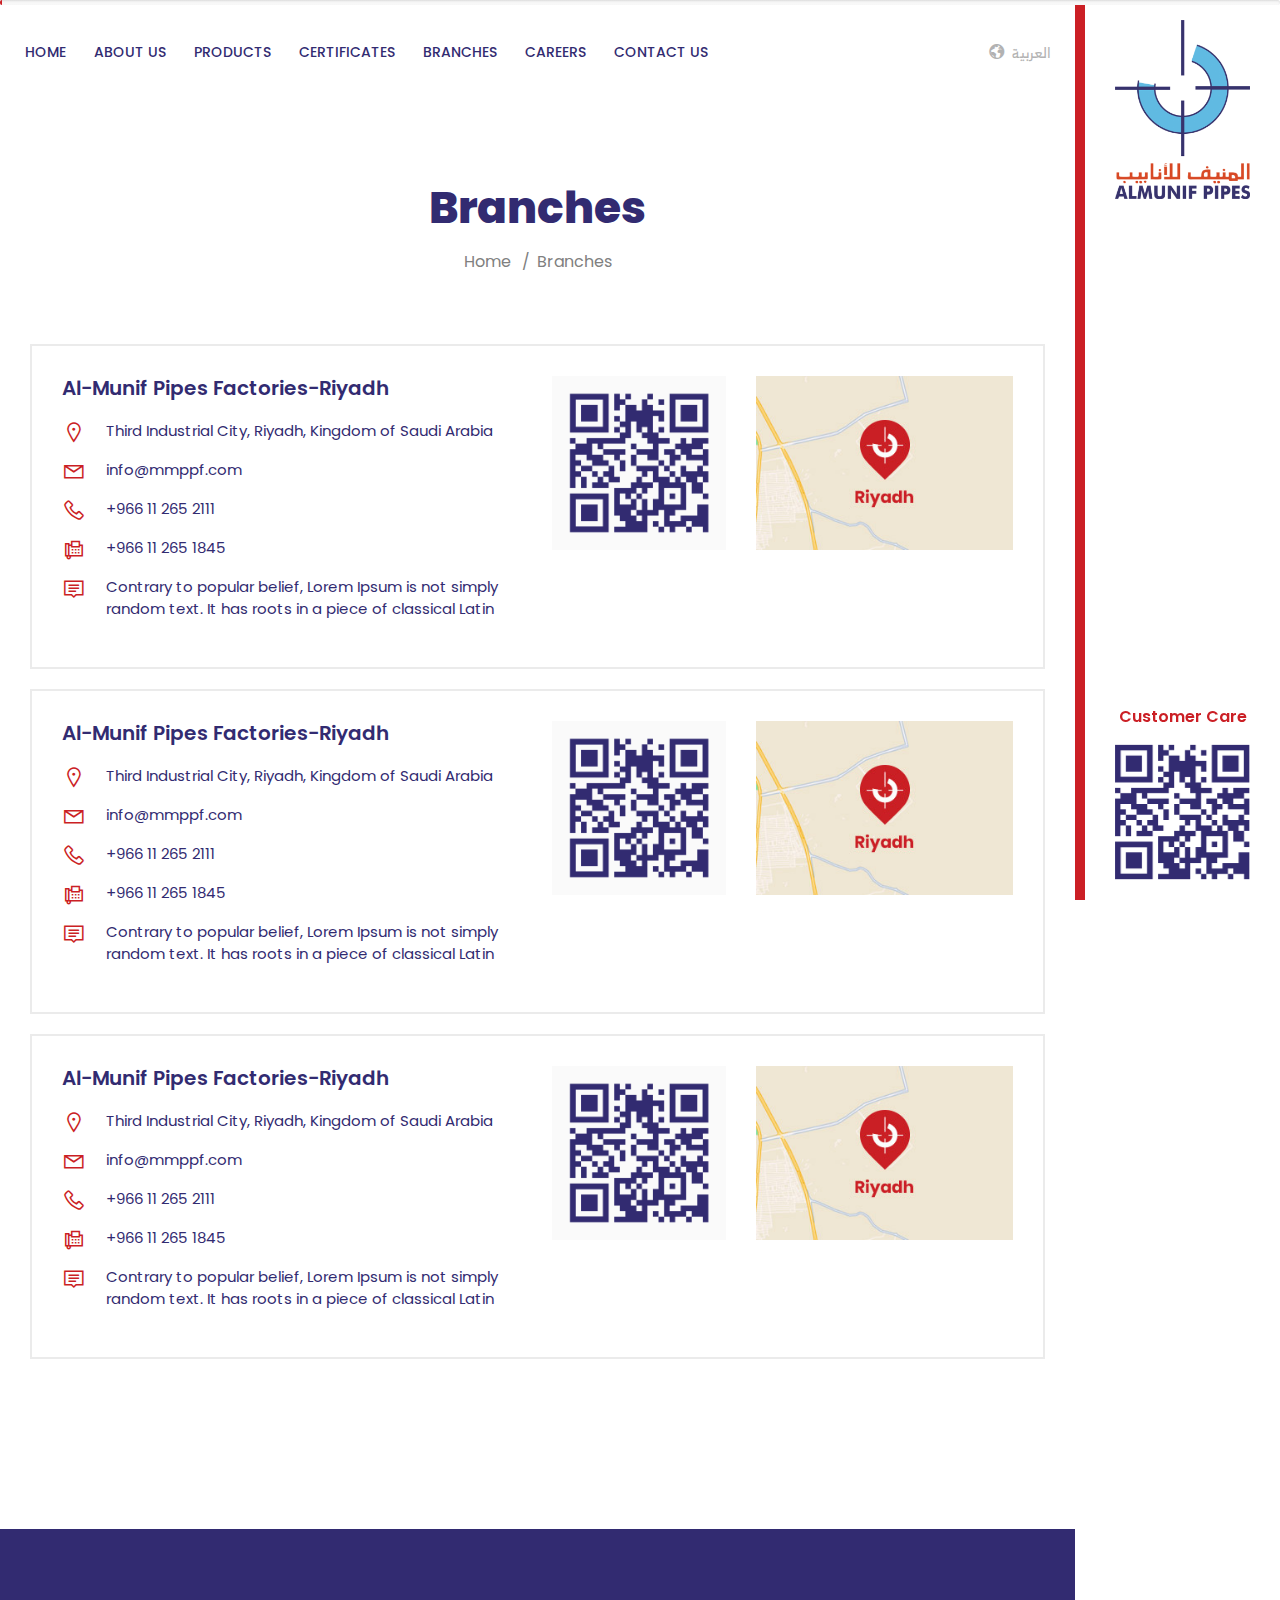
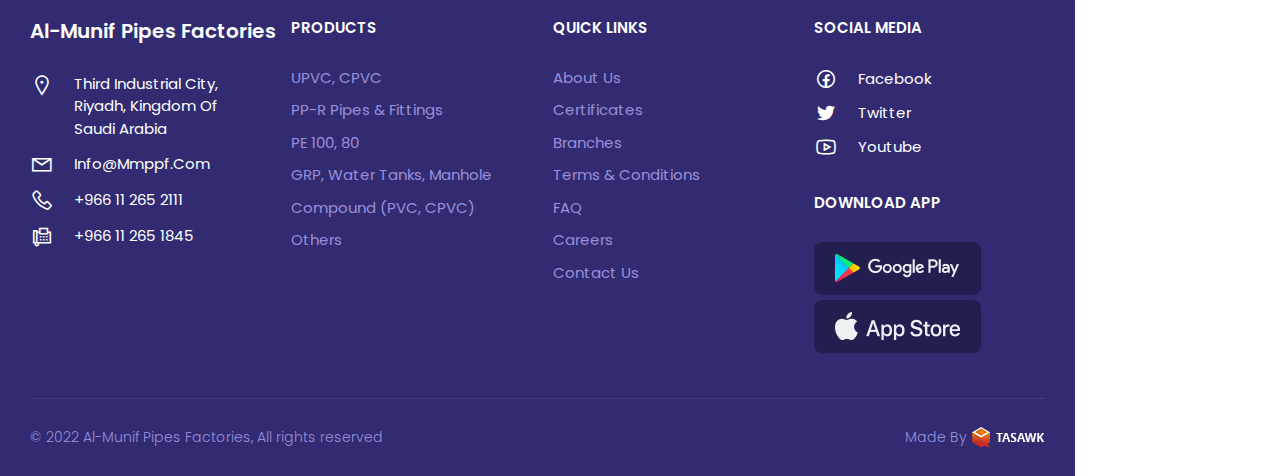
==== branches-en.html @ a7b26bc0 "first commit" ====
<!DOCTYPE html>
<html lang="en" dir="ltr">
  <head>
    <meta charset="utf-8" />
    <meta http-equiv="X-UA-Compatible" content="IE=edge" />
    <meta name="viewport" content="width=device-width, initial-scale=1" />
    <title>AlMunif</title>
    <link rel="icon" href="images/fav.png" type="image/png" />
    <link rel="stylesheet" href="css/all.min.css" />
    <link rel="stylesheet" href="css/line-awesome.min.css" />
    <link rel="stylesheet" href="css/bootstrap.min.css" />
    <link rel="stylesheet" href="css/fonts.css" />
    <link
      rel="stylesheet"
      href="https://cdn.jsdelivr.net/npm/@fancyapps/ui/dist/fancybox.css"
    />
    <link rel="stylesheet" href="css/swiper.min.css" />
    <link rel="stylesheet" href="css/animate.css" />
    <link rel="stylesheet" href="css/style.css" />
  </head>

  <body>
    <!-- preloader -->
    <div class="preloader">
      <div class="progress">
        <div class="progress-bar"></div>
      </div>
    </div>
    <!-- preloader -->
    <div class="body-wrapper">
      <aside>
        <div class="fixed-side">
          <figure class="img-logo">
            <a href="index-en.html"
              ><img src="images/logo.png" class="img-fluid"
            /></a>
          </figure>
          <div class="qr-cont">
            <figure class="qr-img">
              <a href="#">
                <span>Customer Care</span>
                <img src="images/qr.png" class="img-fluid" />
              </a>
            </figure>
            <div class="show-icons">
              <a class="menu-bars fixall" id="menu-id" href="#!">
                <span class="bars open-bars"></span>
              </a>
            </div>
          </div>
        </div>
      </aside>
      <div class="body-cont internal-page">
        <!-- header section -->
        <header>
          <div class="top-header">
            <div class="container-fluid">
              <div class="nav-header">
                <div class="navgition">
                  <div class="nav-head">
                    <a class="fixall close-btn">
                      <i class="las la-times"></i>
                    </a>
                    <a class="lang-ancor" href="branches.html">
                      <i class="las la-globe"></i>
                      <span>العربية</span>
                    </a>
                  </div>
                  <ul class="big-menu list-unstyled">
                    <li>
                      <a href="index-en.html"> Home </a>
                    </li>
                    <li class="mega-menu">
                      <a href="#" class="btn-div add-chevron"> About us </a>
                      <ul class="cats-dispaly cats-div list-unstyled">
                        <li>
                          <a href="#"> UPVC, CPVC </a>
                        </li>
                        <li>
                          <a href="#"> PP-R Pipes & Fittings </a>
                        </li>
                        <li>
                          <a href="#"> PE 100, 80 </a>
                        </li>
                        <li>
                          <a href="#"> GRP, Water Tanks, Manhole </a>
                        </li>
                        <li>
                          <a href="#"> Compound (PVC, CPVC) </a>
                        </li>
                        <li>
                          <a href="#"> Others </a>
                        </li>
                      </ul>
                    </li>
                    <li>
                      <a href="product-en.html"> Products </a>
                    </li>
                    <li>
                      <a href="#"> Certificates </a>
                    </li>
                    <li>
                      <a href="branches-en.html"> Branches </a>
                    </li>
                    <li>
                      <a href="careers-en.html"> Careers </a>
                    </li>
                    <li>
                      <a href="#"> Contact us </a>
                    </li>
                  </ul>
                </div>
                <a class="lang-ancor" href="branches.html">
                  <i class="las la-globe"></i>
                  <span>العربية</span>
                </a>
              </div>
            </div>
          </div>
        </header>
        <!-- header section     -->
        <!-- breadcrumb section -->
        <section class="breadcrumb-sec breadcrumb-container">
          <div class="container">
            <h2 class="page-head fixall">branches</h2>

            <ol class="breadcrumb">
              <li class="item-home">
                <a class="bread-link bread-home aFixx" href="index-en.html"
                  >Home</a
                >
              </li>
              <li class="active item-23">
                <span class="bread-current"> branches</span>
              </li>
            </ol>
          </div>
        </section>
        <!-- breadcrumb section -->
        <!--branches section-->
        <section class="branches-section">
          <div class="container-fluid">
            <div class="branches-cont">
              <div class="branches-box">
                <div class="branches-content">
                  <h2 class="branches-name">Al-Munif Pipes Factories-Riyadh</h2>
                  <ul class="branches-info list-unstyled">
                    <li class="branches-li">
                      <a href="#" class="branches-link">
                        <i class="las la-map-marker"></i>
                        <span>
                          Third Industrial City, Riyadh, Kingdom of Saudi Arabia
                        </span>
                      </a>
                    </li>
                    <li class="branches-li">
                      <a href="mailto:" class="branches-link">
                        <i class="las la-envelope"></i>
                        <span>info@mmppf.com</span>
                      </a>
                    </li>
                    <li class="branches-li">
                      <a href="tel:+" class="branches-link">
                        <i class="las la-phone"></i>
                        <span>+966 11 265 2111 </span>
                      </a>
                    </li>
                    <li class="branches-li">
                      <a href="#" class="branches-link">
                        <i class="las la-fax"></i>
                        <span>+966 11 265 1845</span>
                      </a>
                    </li>
                    <li class="branches-li">
                      <div class="branches-link">
                        <i class="las la-comment"></i>
                        <span
                          >Contrary to popular belief, Lorem Ipsum is not simply
                          random text. It has roots in a piece of classical
                          Latin</span
                        >
                      </div>
                    </li>
                  </ul>
                </div>
                <div class="branches-qr">
                  <figure>
                    <img src="images/qr-branch.png" alt=""  class="img-fluid"/>
                  </figure>
                </div>
                <div class="branches-map">
                  <figure>
                    <img src="images/location-img.jpg" alt="" class="img-fluid" />
                  </figure>
                </div>
              </div>
              <div class="branches-box">
                <div class="branches-content">
                  <h2 class="branches-name">Al-Munif Pipes Factories-Riyadh</h2>
                  <ul class="branches-info list-unstyled">
                    <li class="branches-li">
                      <a href="#" class="branches-link">
                        <i class="las la-map-marker"></i>
                        <span>
                          Third Industrial City, Riyadh, Kingdom of Saudi Arabia
                        </span>
                      </a>
                    </li>
                    <li class="branches-li">
                      <a href="mailto:" class="branches-link">
                        <i class="las la-envelope"></i>
                        <span>info@mmppf.com</span>
                      </a>
                    </li>
                    <li class="branches-li">
                      <a href="tel:+" class="branches-link">
                        <i class="las la-phone"></i>
                        <span>+966 11 265 2111 </span>
                      </a>
                    </li>
                    <li class="branches-li">
                      <a href="#" class="branches-link">
                        <i class="las la-fax"></i>
                        <span>+966 11 265 1845</span>
                      </a>
                    </li>
                    <li class="branches-li">
                      <div class="branches-link">
                        <i class="las la-comment"></i>
                        <span
                          >Contrary to popular belief, Lorem Ipsum is not simply
                          random text. It has roots in a piece of classical
                          Latin</span
                        >
                      </div>
                    </li>
                  </ul>
                </div>
                <div class="branches-qr">
                  <figure>
                    <img src="images/qr-branch.png" alt=""  class="img-fluid"/>
                  </figure>
                </div>
                <div class="branches-map">
                  <figure>
                    <img src="images/location-img.jpg" alt="" class="img-fluid" />
                  </figure>
                </div>
              </div>
              <div class="branches-box">
                <div class="branches-content">
                  <h2 class="branches-name">Al-Munif Pipes Factories-Riyadh</h2>
                  <ul class="branches-info list-unstyled">
                    <li class="branches-li">
                      <a href="#" class="branches-link">
                        <i class="las la-map-marker"></i>
                        <span>
                          Third Industrial City, Riyadh, Kingdom of Saudi Arabia
                        </span>
                      </a>
                    </li>
                    <li class="branches-li">
                      <a href="mailto:" class="branches-link">
                        <i class="las la-envelope"></i>
                        <span>info@mmppf.com</span>
                      </a>
                    </li>
                    <li class="branches-li">
                      <a href="tel:+" class="branches-link">
                        <i class="las la-phone"></i>
                        <span>+966 11 265 2111 </span>
                      </a>
                    </li>
                    <li class="branches-li">
                      <a href="#" class="branches-link">
                        <i class="las la-fax"></i>
                        <span>+966 11 265 1845</span>
                      </a>
                    </li>
                    <li class="branches-li">
                      <div class="branches-link">
                        <i class="las la-comment"></i>
                        <span
                          >Contrary to popular belief, Lorem Ipsum is not simply
                          random text. It has roots in a piece of classical
                          Latin</span
                        >
                      </div>
                    </li>
                  </ul>
                </div>
                <div class="branches-qr">
                  <figure>
                    <img src="images/qr-branch.png" alt=""  class="img-fluid"/>
                  </figure>
                </div>
                <div class="branches-map">
                  <figure>
                    <img src="images/location-img.jpg" alt="" class="img-fluid" />
                  </figure>
                </div>
              </div>
            </div>
          </div>
        </section>
        <!--branches section-->
        <!-- footer section -->
        <footer>
          <div class="container-fluid">
            <div class="first-footer">
              <div class="row">
                <div class="col-md-3 col-xs-12">
                  <div class="nav-foot-cont foot-contact">
                    <h2 class="nav-foot-header foot-header">
                      Al-Munif Pipes Factories
                    </h2>
                    <ul class="nav-foot list-unstyled">
                      <li class="nav-foot-li">
                        <a href="#" class="nav-foot-link">
                          <i class="las la-map-marker"></i>
                          <span>
                            Third Industrial City, Riyadh, Kingdom of Saudi
                            Arabia
                          </span>
                        </a>
                      </li>
                      <li class="nav-foot-li">
                        <a href="mailto:" class="nav-foot-link">
                          <i class="las la-envelope"></i>
                          <span>info@mmppf.com</span>
                        </a>
                      </li>
                      <li class="nav-foot-li">
                        <a href="tel:+" class="nav-foot-link">
                          <i class="las la-phone"></i>
                          <span>+966 11 265 2111 </span>
                        </a>
                      </li>
                      <li class="nav-foot-li">
                        <a href="#" class="nav-foot-link">
                          <i class="las la-fax"></i>
                          <span>+966 11 265 1845</span>
                        </a>
                      </li>
                    </ul>
                  </div>
                </div>
                <div class="col-md-3 col-xs-12">
                  <div class="nav-foot-cont">
                    <h2 class="nav-foot-header foot-header">Products</h2>
                    <ul class="nav-foot list-unstyled">
                      <li class="nav-foot-li">
                        <a href="#" class="nav-foot-link">UPVC, CPVC</a>
                      </li>
                      <li class="nav-foot-li">
                        <a href="#" class="nav-foot-link"
                          >PP-R Pipes & Fittings</a
                        >
                      </li>
                      <li class="nav-foot-li">
                        <a href="#" class="nav-foot-link">PE 100, 80</a>
                      </li>
                      <li class="nav-foot-li">
                        <a href="#" class="nav-foot-link"
                          >GRP, Water Tanks, Manhole</a
                        >
                      </li>
                      <li class="nav-foot-li">
                        <a href="#" class="nav-foot-link"
                          >Compound (PVC, CPVC)</a
                        >
                      </li>
                      <li class="nav-foot-li">
                        <a href="#" class="nav-foot-link">Others</a>
                      </li>
                    </ul>
                  </div>
                </div>
                <div class="col-md-3 col-xs-12">
                  <div class="nav-foot-cont">
                    <h2 class="nav-foot-header foot-header">Quick Links</h2>
                    <ul class="nav-foot list-unstyled">
                      <li class="nav-foot-li">
                        <a href="#" class="nav-foot-link">About us</a>
                      </li>
                      <li class="nav-foot-li">
                        <a href="#" class="nav-foot-link">Certificates</a>
                      </li>
                      <li class="nav-foot-li">
                        <a href="#" class="nav-foot-link">Branches</a>
                      </li>
                      <li class="nav-foot-li">
                        <a href="#" class="nav-foot-link">Terms & Conditions</a>
                      </li>
                      <li class="nav-foot-li">
                        <a href="#" class="nav-foot-link">FAQ</a>
                      </li>
                      <li class="nav-foot-li">
                        <a href="#" class="nav-foot-link">Careers</a>
                      </li>
                      <li class="nav-foot-li">
                        <a href="#" class="nav-foot-link">Contact us</a>
                      </li>
                    </ul>
                  </div>
                </div>
                <div class="col-md-3 col-xs-12">
                  <div class="nav-foot-cont">
                    <h2 class="nav-foot-header foot-header">Social media</h2>
                    <ul class="nav-foot list-unstyled nav-icon">
                      <li class="nav-foot-li">
                        <a href="#" class="nav-foot-link">
                          <i class="lab la-facebook"></i>
                          <span>Facebook</span>
                        </a>
                      </li>
                      <li class="nav-foot-li">
                        <a href="#" class="nav-foot-link">
                          <i class="lab la-twitter"></i>
                          <span>Twitter</span>
                        </a>
                      </li>
                      <li class="nav-foot-li">
                        <a href="#" class="nav-foot-link">
                          <i class="lab la-youtube"></i>
                          <span>Youtube</span>
                        </a>
                      </li>
                    </ul>
                  </div>
                  <div class="btn-download">
                    <h2 class="foot-header">Download App</h2>
                    <div class="btn-cont">
                      <a href="#">
                        <img src="images/01-btn.png" alt="" class="img-fluid" />
                      </a>
                      <a href="#">
                        <img src="images/02-btn.png" alt="" class="img-fluid" />
                      </a>
                    </div>
                  </div>
                </div>
              </div>
            </div>
            <div class="copy-right-cont">
              <div class="copy-right">
                © 2022 Al-Munif Pipes Factories, All rights reserved
              </div>
              <span class="design-text">
                Made by
                <a href="#"
                  ><img
                    src="images/tasawk-en.png"
                    alt="taswak"
                    class="taswak-img"
                /></a>
              </span>
            </div>
          </div>
        </footer>
        <!-- footer section -->
      </div>
    </div>
    <!-- arrow to top -->
    <a class="arrow-top">
      <i class="las la-arrow-up"></i>
    </a>
    <!-- arrow to top -->
    <script src="js/jquery-3.4.1.min.js"></script>
    <script src="js/bootstrap.min.js"></script>
    <script src="https://cdn.jsdelivr.net/npm/@fancyapps/ui/dist/fancybox.umd.js"></script>
    <script src="js/swiper.min.js"></script>
    <script src="js/wow.min.js"></script>
    <script src="js/script.js"></script>
  </body>
</html>
---- css/line-awesome.min.css ----
.la,.lab,.lad,.lal,.lar,.las{-moz-osx-font-smoothing:grayscale;-webkit-font-smoothing:antialiased;display:inline-block;font-style:normal;font-variant:normal;text-rendering:auto;line-height:1}.la-lg{font-size:1.33333em;line-height:.75em;vertical-align:-.0667em}.la-xs{font-size:.75em}.la-sm{font-size:.875em}.la-1x{font-size:1em}.la-2x{font-size:2em}.la-3x{font-size:3em}.la-4x{font-size:4em}.la-5x{font-size:5em}.la-6x{font-size:6em}.la-7x{font-size:7em}.la-8x{font-size:8em}.la-9x{font-size:9em}.la-10x{font-size:10em}.la-fw{text-align:center;width:1.25em}.la-ul{list-style-type:none;margin-left:2.5em;padding-left:0}.la-ul>li{position:relative}.la-li{left:-2em;position:absolute;text-align:center;width:2em;line-height:inherit}.la-border{border:solid .08em #eee;border-radius:.1em;padding:.2em .25em .15em}.la-pull-left{float:left}.la-pull-right{float:right}.la.la-pull-left,.lab.la-pull-left,.lal.la-pull-left,.lar.la-pull-left,.las.la-pull-left{margin-right:.3em}.la.la-pull-right,.lab.la-pull-right,.lal.la-pull-right,.lar.la-pull-right,.las.la-pull-right{margin-left:.3em}.la-spin{-webkit-animation:la-spin 2s infinite linear;animation:la-spin 2s infinite linear}.la-pulse{-webkit-animation:la-spin 1s infinite steps(8);animation:la-spin 1s infinite steps(8)}@-webkit-keyframes la-spin{0%{-webkit-transform:rotate(0);transform:rotate(0)}100%{-webkit-transform:rotate(360deg);transform:rotate(360deg)}}@keyframes la-spin{0%{-webkit-transform:rotate(0);transform:rotate(0)}100%{-webkit-transform:rotate(360deg);transform:rotate(360deg)}}.la-rotate-90{-webkit-transform:rotate(90deg);transform:rotate(90deg)}.la-rotate-180{-webkit-transform:rotate(180deg);transform:rotate(180deg)}.la-rotate-270{-webkit-transform:rotate(270deg);transform:rotate(270deg)}.la-flip-horizontal{-webkit-transform:scale(-1,1);transform:scale(-1,1)}.la-flip-vertical{-webkit-transform:scale(1,-1);transform:scale(1,-1)}.la-flip-both,.la-flip-horizontal.la-flip-vertical{-webkit-transform:scale(-1,-1);transform:scale(-1,-1)}:root .la-flip-both,:root .la-flip-horizontal,:root .la-flip-vertical,:root .la-rotate-180,:root .la-rotate-270,:root .la-rotate-90{-webkit-filter:none;filter:none}.la-stack{display:inline-block;height:2em;line-height:2em;position:relative;vertical-align:middle;width:2.5em}.la-stack-1x,.la-stack-2x{left:0;position:absolute;text-align:center;width:100%}.la-stack-1x{line-height:inherit}.la-stack-2x{font-size:2em}.la-inverse{color:#fff}.la-500px:before{content:"\f26e"}.la-accessible-icon:before{content:"\f368"}.la-accusoft:before{content:"\f369"}.la-acquisitions-incorporated:before{content:"\f6af"}.la-ad:before{content:"\f641"}.la-address-book:before{content:"\f2b9"}.la-address-card:before{content:"\f2bb"}.la-adjust:before{content:"\f042"}.la-adn:before{content:"\f170"}.la-adobe:before{content:"\f778"}.la-adversal:before{content:"\f36a"}.la-affiliatetheme:before{content:"\f36b"}.la-air-freshener:before{content:"\f5d0"}.la-airbnb:before{content:"\f834"}.la-algolia:before{content:"\f36c"}.la-align-center:before{content:"\f037"}.la-align-justify:before{content:"\f039"}.la-align-left:before{content:"\f036"}.la-align-right:before{content:"\f038"}.la-alipay:before{content:"\f642"}.la-allergies:before{content:"\f461"}.la-amazon:before{content:"\f270"}.la-amazon-pay:before{content:"\f42c"}.la-ambulance:before{content:"\f0f9"}.la-american-sign-language-interpreting:before{content:"\f2a3"}.la-amilia:before{content:"\f36d"}.la-anchor:before{content:"\f13d"}.la-android:before{content:"\f17b"}.la-angellist:before{content:"\f209"}.la-angle-double-down:before{content:"\f103"}.la-angle-double-left:before{content:"\f100"}.la-angle-double-right:before{content:"\f101"}.la-angle-double-up:before{content:"\f102"}.la-angle-down:before{content:"\f107"}.la-angle-left:before{content:"\f104"}.la-angle-right:before{content:"\f105"}.la-angle-up:before{content:"\f106"}.la-angry:before{content:"\f556"}.la-angrycreative:before{content:"\f36e"}.la-angular:before{content:"\f420"}.la-ankh:before{content:"\f644"}.la-app-store:before{content:"\f36f"}.la-app-store-ios:before{content:"\f370"}.la-apper:before{content:"\f371"}.la-apple:before{content:"\f179"}.la-apple-alt:before{content:"\f5d1"}.la-apple-pay:before{content:"\f415"}.la-archive:before{content:"\f187"}.la-archway:before{content:"\f557"}.la-arrow-alt-circle-down:before{content:"\f358"}.la-arrow-alt-circle-left:before{content:"\f359"}.la-arrow-alt-circle-right:before{content:"\f35a"}.la-arrow-alt-circle-up:before{content:"\f35b"}.la-arrow-circle-down:before{content:"\f0ab"}.la-arrow-circle-left:before{content:"\f0a8"}.la-arrow-circle-right:before{content:"\f0a9"}.la-arrow-circle-up:before{content:"\f0aa"}.la-arrow-down:before{content:"\f063"}.la-arrow-left:before{content:"\f060"}.la-arrow-right:before{content:"\f061"}.la-arrow-up:before{content:"\f062"}.la-arrows-alt:before{content:"\f0b2"}.la-arrows-alt-h:before{content:"\f337"}.la-arrows-alt-v:before{content:"\f338"}.la-artstation:before{content:"\f77a"}.la-assistive-listening-systems:before{content:"\f2a2"}.la-asterisk:before{content:"\f069"}.la-asymmetrik:before{content:"\f372"}.la-at:before{content:"\f1fa"}.la-atlas:before{content:"\f558"}.la-atlassian:before{content:"\f77b"}.la-atom:before{content:"\f5d2"}.la-audible:before{content:"\f373"}.la-audio-description:before{content:"\f29e"}.la-autoprefixer:before{content:"\f41c"}.la-avianex:before{content:"\f374"}.la-aviato:before{content:"\f421"}.la-award:before{content:"\f559"}.la-aws:before{content:"\f375"}.la-baby:before{content:"\f77c"}.la-baby-carriage:before{content:"\f77d"}.la-backspace:before{content:"\f55a"}.la-backward:before{content:"\f04a"}.la-bacon:before{content:"\f7e5"}.la-balance-scale:before{content:"\f24e"}.la-balance-scale-left:before{content:"\f515"}.la-balance-scale-right:before{content:"\f516"}.la-ban:before{content:"\f05e"}.la-band-aid:before{content:"\f462"}.la-bandcamp:before{content:"\f2d5"}.la-barcode:before{content:"\f02a"}.la-bars:before{content:"\f0c9"}.la-baseball-ball:before{content:"\f433"}.la-basketball-ball:before{content:"\f434"}.la-bath:before{content:"\f2cd"}.la-battery-empty:before{content:"\f244"}.la-battery-full:before{content:"\f240"}.la-battery-half:before{content:"\f242"}.la-battery-quarter:before{content:"\f243"}.la-battery-three-quarters:before{content:"\f241"}.la-battle-net:before{content:"\f835"}.la-bed:before{content:"\f236"}.la-beer:before{content:"\f0fc"}.la-behance:before{content:"\f1b4"}.la-behance-square:before{content:"\f1b5"}.la-bell:before{content:"\f0f3"}.la-bell-slash:before{content:"\f1f6"}.la-bezier-curve:before{content:"\f55b"}.la-bible:before{content:"\f647"}.la-bicycle:before{content:"\f206"}.la-biking:before{content:"\f84a"}.la-bimobject:before{content:"\f378"}.la-binoculars:before{content:"\f1e5"}.la-biohazard:before{content:"\f780"}.la-birthday-cake:before{content:"\f1fd"}.la-bitbucket:before{content:"\f171"}.la-bitcoin:before{content:"\f379"}.la-bity:before{content:"\f37a"}.la-black-tie:before{content:"\f27e"}.la-blackberry:before{content:"\f37b"}.la-blender:before{content:"\f517"}.la-blender-phone:before{content:"\f6b6"}.la-blind:before{content:"\f29d"}.la-blog:before{content:"\f781"}.la-blogger:before{content:"\f37c"}.la-blogger-b:before{content:"\f37d"}.la-bluetooth:before{content:"\f293"}.la-bluetooth-b:before{content:"\f294"}.la-bold:before{content:"\f032"}.la-bolt:before{content:"\f0e7"}.la-bomb:before{content:"\f1e2"}.la-bone:before{content:"\f5d7"}.la-bong:before{content:"\f55c"}.la-book:before{content:"\f02d"}.la-book-dead:before{content:"\f6b7"}.la-book-medical:before{content:"\f7e6"}.la-book-open:before{content:"\f518"}.la-book-reader:before{content:"\f5da"}.la-bookmark:before{content:"\f02e"}.la-bootstrap:before{content:"\f836"}.la-border-all:before{content:"\f84c"}.la-border-none:before{content:"\f850"}.la-border-style:before{content:"\f853"}.la-bowling-ball:before{content:"\f436"}.la-box:before{content:"\f466"}.la-box-open:before{content:"\f49e"}.la-boxes:before{content:"\f468"}.la-braille:before{content:"\f2a1"}.la-brain:before{content:"\f5dc"}.la-bread-slice:before{content:"\f7ec"}.la-briefcase:before{content:"\f0b1"}.la-briefcase-medical:before{content:"\f469"}.la-broadcast-tower:before{content:"\f519"}.la-broom:before{content:"\f51a"}.la-brush:before{content:"\f55d"}.la-btc:before{content:"\f15a"}.la-buffer:before{content:"\f837"}.la-bug:before{content:"\f188"}.la-building:before{content:"\f1ad"}.la-bullhorn:before{content:"\f0a1"}.la-bullseye:before{content:"\f140"}.la-burn:before{content:"\f46a"}.la-buromobelexperte:before{content:"\f37f"}.la-bus:before{content:"\f207"}.la-bus-alt:before{content:"\f55e"}.la-business-time:before{content:"\f64a"}.la-buy-n-large:before{content:"\f8a6"}.la-buysellads:before{content:"\f20d"}.la-calculator:before{content:"\f1ec"}.la-calendar:before{content:"\f133"}.la-calendar-alt:before{content:"\f073"}.la-calendar-check:before{content:"\f274"}.la-calendar-day:before{content:"\f783"}.la-calendar-minus:before{content:"\f272"}.la-calendar-plus:before{content:"\f271"}.la-calendar-times:before{content:"\f273"}.la-calendar-week:before{content:"\f784"}.la-camera:before{content:"\f030"}.la-camera-retro:before{content:"\f083"}.la-campground:before{content:"\f6bb"}.la-canadian-maple-leaf:before{content:"\f785"}.la-candy-cane:before{content:"\f786"}.la-cannabis:before{content:"\f55f"}.la-capsules:before{content:"\f46b"}.la-car:before{content:"\f1b9"}.la-car-alt:before{content:"\f5de"}.la-car-battery:before{content:"\f5df"}.la-car-crash:before{content:"\f5e1"}.la-car-side:before{content:"\f5e4"}.la-caret-down:before{content:"\f0d7"}.la-caret-left:before{content:"\f0d9"}.la-caret-right:before{content:"\f0da"}.la-caret-square-down:before{content:"\f150"}.la-caret-square-left:before{content:"\f191"}.la-caret-square-right:before{content:"\f152"}.la-caret-square-up:before{content:"\f151"}.la-caret-up:before{content:"\f0d8"}.la-carrot:before{content:"\f787"}.la-cart-arrow-down:before{content:"\f218"}.la-cart-plus:before{content:"\f217"}.la-cash-register:before{content:"\f788"}.la-cat:before{content:"\f6be"}.la-cc-amazon-pay:before{content:"\f42d"}.la-cc-amex:before{content:"\f1f3"}.la-cc-apple-pay:before{content:"\f416"}.la-cc-diners-club:before{content:"\f24c"}.la-cc-discover:before{content:"\f1f2"}.la-cc-jcb:before{content:"\f24b"}.la-cc-mastercard:before{content:"\f1f1"}.la-cc-paypal:before{content:"\f1f4"}.la-cc-stripe:before{content:"\f1f5"}.la-cc-visa:before{content:"\f1f0"}.la-centercode:before{content:"\f380"}.la-centos:before{content:"\f789"}.la-certificate:before{content:"\f0a3"}.la-chair:before{content:"\f6c0"}.la-chalkboard:before{content:"\f51b"}.la-chalkboard-teacher:before{content:"\f51c"}.la-charging-station:before{content:"\f5e7"}.la-chart-area:before{content:"\f1fe"}.la-chart-bar:before{content:"\f080"}.la-chart-line:before{content:"\f201"}.la-chart-pie:before{content:"\f200"}.la-check:before{content:"\f00c"}.la-check-circle:before{content:"\f058"}.la-check-double:before{content:"\f560"}.la-check-square:before{content:"\f14a"}.la-cheese:before{content:"\f7ef"}.la-chess:before{content:"\f439"}.la-chess-bishop:before{content:"\f43a"}.la-chess-board:before{content:"\f43c"}.la-chess-king:before{content:"\f43f"}.la-chess-knight:before{content:"\f441"}.la-chess-pawn:before{content:"\f443"}.la-chess-queen:before{content:"\f445"}.la-chess-rook:before{content:"\f447"}.la-chevron-circle-down:before{content:"\f13a"}.la-chevron-circle-left:before{content:"\f137"}.la-chevron-circle-right:before{content:"\f138"}.la-chevron-circle-up:before{content:"\f139"}.la-chevron-down:before{content:"\f078"}.la-chevron-left:before{content:"\f053"}.la-chevron-right:before{content:"\f054"}.la-chevron-up:before{content:"\f077"}.la-child:before{content:"\f1ae"}.la-chrome:before{content:"\f268"}.la-chromecast:before{content:"\f838"}.la-church:before{content:"\f51d"}.la-circle:before{content:"\f111"}.la-circle-notch:before{content:"\f1ce"}.la-city:before{content:"\f64f"}.la-clinic-medical:before{content:"\f7f2"}.la-clipboard:before{content:"\f328"}.la-clipboard-check:before{content:"\f46c"}.la-clipboard-list:before{content:"\f46d"}.la-clock:before{content:"\f017"}.la-clone:before{content:"\f24d"}.la-closed-captioning:before{content:"\f20a"}.la-cloud:before{content:"\f0c2"}.la-cloud-download-alt:before{content:"\f381"}.la-cloud-meatball:before{content:"\f73b"}.la-cloud-moon:before{content:"\f6c3"}.la-cloud-moon-rain:before{content:"\f73c"}.la-cloud-rain:before{content:"\f73d"}.la-cloud-showers-heavy:before{content:"\f740"}.la-cloud-sun:before{content:"\f6c4"}.la-cloud-sun-rain:before{content:"\f743"}.la-cloud-upload-alt:before{content:"\f382"}.la-cloudscale:before{content:"\f383"}.la-cloudsmith:before{content:"\f384"}.la-cloudversify:before{content:"\f385"}.la-cocktail:before{content:"\f561"}.la-code:before{content:"\f121"}.la-code-branch:before{content:"\f126"}.la-codepen:before{content:"\f1cb"}.la-codiepie:before{content:"\f284"}.la-coffee:before{content:"\f0f4"}.la-cog:before{content:"\f013"}.la-cogs:before{content:"\f085"}.la-coins:before{content:"\f51e"}.la-columns:before{content:"\f0db"}.la-comment:before{content:"\f075"}.la-comment-alt:before{content:"\f27a"}.la-comment-dollar:before{content:"\f651"}.la-comment-dots:before{content:"\f4ad"}.la-comment-medical:before{content:"\f7f5"}.la-comment-slash:before{content:"\f4b3"}.la-comments:before{content:"\f086"}.la-comments-dollar:before{content:"\f653"}.la-compact-disc:before{content:"\f51f"}.la-compass:before{content:"\f14e"}.la-compress:before{content:"\f066"}.la-compress-arrows-alt:before{content:"\f78c"}.la-concierge-bell:before{content:"\f562"}.la-confluence:before{content:"\f78d"}.la-connectdevelop:before{content:"\f20e"}.la-contao:before{content:"\f26d"}.la-cookie:before{content:"\f563"}.la-cookie-bite:before{content:"\f564"}.la-copy:before{content:"\f0c5"}.la-copyright:before{content:"\f1f9"}.la-cotton-bureau:before{content:"\f89e"}.la-couch:before{content:"\f4b8"}.la-cpanel:before{content:"\f388"}.la-creative-commons:before{content:"\f25e"}.la-creative-commons-by:before{content:"\f4e7"}.la-creative-commons-nc:before{content:"\f4e8"}.la-creative-commons-nc-eu:before{content:"\f4e9"}.la-creative-commons-nc-jp:before{content:"\f4ea"}.la-creative-commons-nd:before{content:"\f4eb"}.la-creative-commons-pd:before{content:"\f4ec"}.la-creative-commons-pd-alt:before{content:"\f4ed"}.la-creative-commons-remix:before{content:"\f4ee"}.la-creative-commons-sa:before{content:"\f4ef"}.la-creative-commons-sampling:before{content:"\f4f0"}.la-creative-commons-sampling-plus:before{content:"\f4f1"}.la-creative-commons-share:before{content:"\f4f2"}.la-creative-commons-zero:before{content:"\f4f3"}.la-credit-card:before{content:"\f09d"}.la-critical-role:before{content:"\f6c9"}.la-crop:before{content:"\f125"}.la-crop-alt:before{content:"\f565"}.la-cross:before{content:"\f654"}.la-crosshairs:before{content:"\f05b"}.la-crow:before{content:"\f520"}.la-crown:before{content:"\f521"}.la-crutch:before{content:"\f7f7"}.la-css3:before{content:"\f13c"}.la-css3-alt:before{content:"\f38b"}.la-cube:before{content:"\f1b2"}.la-cubes:before{content:"\f1b3"}.la-cut:before{content:"\f0c4"}.la-cuttlefish:before{content:"\f38c"}.la-d-and-d:before{content:"\f38d"}.la-d-and-d-beyond:before{content:"\f6ca"}.la-dashcube:before{content:"\f210"}.la-database:before{content:"\f1c0"}.la-deaf:before{content:"\f2a4"}.la-delicious:before{content:"\f1a5"}.la-democrat:before{content:"\f747"}.la-deploydog:before{content:"\f38e"}.la-deskpro:before{content:"\f38f"}.la-desktop:before{content:"\f108"}.la-dev:before{content:"\f6cc"}.la-deviantart:before{content:"\f1bd"}.la-dharmachakra:before{content:"\f655"}.la-dhl:before{content:"\f790"}.la-diagnoses:before{content:"\f470"}.la-diaspora:before{content:"\f791"}.la-dice:before{content:"\f522"}.la-dice-d20:before{content:"\f6cf"}.la-dice-d6:before{content:"\f6d1"}.la-dice-five:before{content:"\f523"}.la-dice-four:before{content:"\f524"}.la-dice-one:before{content:"\f525"}.la-dice-six:before{content:"\f526"}.la-dice-three:before{content:"\f527"}.la-dice-two:before{content:"\f528"}.la-digg:before{content:"\f1a6"}.la-digital-ocean:before{content:"\f391"}.la-digital-tachograph:before{content:"\f566"}.la-directions:before{content:"\f5eb"}.la-discord:before{content:"\f392"}.la-discourse:before{content:"\f393"}.la-divide:before{content:"\f529"}.la-dizzy:before{content:"\f567"}.la-dna:before{content:"\f471"}.la-dochub:before{content:"\f394"}.la-docker:before{content:"\f395"}.la-dog:before{content:"\f6d3"}.la-dollar-sign:before{content:"\f155"}.la-dolly:before{content:"\f472"}.la-dolly-flatbed:before{content:"\f474"}.la-donate:before{content:"\f4b9"}.la-door-closed:before{content:"\f52a"}.la-door-open:before{content:"\f52b"}.la-dot-circle:before{content:"\f192"}.la-dove:before{content:"\f4ba"}.la-download:before{content:"\f019"}.la-draft2digital:before{content:"\f396"}.la-drafting-compass:before{content:"\f568"}.la-dragon:before{content:"\f6d5"}.la-draw-polygon:before{content:"\f5ee"}.la-dribbble:before{content:"\f17d"}.la-dribbble-square:before{content:"\f397"}.la-dropbox:before{content:"\f16b"}.la-drum:before{content:"\f569"}.la-drum-steelpan:before{content:"\f56a"}.la-drumstick-bite:before{content:"\f6d7"}.la-drupal:before{content:"\f1a9"}.la-dumbbell:before{content:"\f44b"}.la-dumpster:before{content:"\f793"}.la-dumpster-fire:before{content:"\f794"}.la-dungeon:before{content:"\f6d9"}.la-dyalog:before{content:"\f399"}.la-earlybirds:before{content:"\f39a"}.la-ebay:before{content:"\f4f4"}.la-edge:before{content:"\f282"}.la-edit:before{content:"\f044"}.la-egg:before{content:"\f7fb"}.la-eject:before{content:"\f052"}.la-elementor:before{content:"\f430"}.la-ellipsis-h:before{content:"\f141"}.la-ellipsis-v:before{content:"\f142"}.la-ello:before{content:"\f5f1"}.la-ember:before{content:"\f423"}.la-empire:before{content:"\f1d1"}.la-envelope:before{content:"\f0e0"}.la-envelope-open:before{content:"\f2b6"}.la-envelope-open-text:before{content:"\f658"}.la-envelope-square:before{content:"\f199"}.la-envira:before{content:"\f299"}.la-equals:before{content:"\f52c"}.la-eraser:before{content:"\f12d"}.la-erlang:before{content:"\f39d"}.la-ethereum:before{content:"\f42e"}.la-ethernet:before{content:"\f796"}.la-etsy:before{content:"\f2d7"}.la-euro-sign:before{content:"\f153"}.la-evernote:before{content:"\f839"}.la-exchange-alt:before{content:"\f362"}.la-exclamation:before{content:"\f12a"}.la-exclamation-circle:before{content:"\f06a"}.la-exclamation-triangle:before{content:"\f071"}.la-expand:before{content:"\f065"}.la-expand-arrows-alt:before{content:"\f31e"}.la-expeditedssl:before{content:"\f23e"}.la-external-link-alt:before{content:"\f35d"}.la-external-link-square-alt:before{content:"\f360"}.la-eye:before{content:"\f06e"}.la-eye-dropper:before{content:"\f1fb"}.la-eye-slash:before{content:"\f070"}.la-facebook:before{content:"\f09a"}.la-facebook-f:before{content:"\f39e"}.la-facebook-messenger:before{content:"\f39f"}.la-facebook-square:before{content:"\f082"}.la-fan:before{content:"\f863"}.la-fantasy-flight-games:before{content:"\f6dc"}.la-fast-backward:before{content:"\f049"}.la-fast-forward:before{content:"\f050"}.la-fax:before{content:"\f1ac"}.la-feather:before{content:"\f52d"}.la-feather-alt:before{content:"\f56b"}.la-fedex:before{content:"\f797"}.la-fedora:before{content:"\f798"}.la-female:before{content:"\f182"}.la-fighter-jet:before{content:"\f0fb"}.la-figma:before{content:"\f799"}.la-file:before{content:"\f15b"}.la-file-alt:before{content:"\f15c"}.la-file-archive:before{content:"\f1c6"}.la-file-audio:before{content:"\f1c7"}.la-file-code:before{content:"\f1c9"}.la-file-contract:before{content:"\f56c"}.la-file-csv:before{content:"\f6dd"}.la-file-download:before{content:"\f56d"}.la-file-excel:before{content:"\f1c3"}.la-file-export:before{content:"\f56e"}.la-file-image:before{content:"\f1c5"}.la-file-import:before{content:"\f56f"}.la-file-invoice:before{content:"\f570"}.la-file-invoice-dollar:before{content:"\f571"}.la-file-medical:before{content:"\f477"}.la-file-medical-alt:before{content:"\f478"}.la-file-pdf:before{content:"\f1c1"}.la-file-powerpoint:before{content:"\f1c4"}.la-file-prescription:before{content:"\f572"}.la-file-signature:before{content:"\f573"}.la-file-upload:before{content:"\f574"}.la-file-video:before{content:"\f1c8"}.la-file-word:before{content:"\f1c2"}.la-fill:before{content:"\f575"}.la-fill-drip:before{content:"\f576"}.la-film:before{content:"\f008"}.la-filter:before{content:"\f0b0"}.la-fingerprint:before{content:"\f577"}.la-fire:before{content:"\f06d"}.la-fire-alt:before{content:"\f7e4"}.la-fire-extinguisher:before{content:"\f134"}.la-firefox:before{content:"\f269"}.la-first-aid:before{content:"\f479"}.la-first-order:before{content:"\f2b0"}.la-first-order-alt:before{content:"\f50a"}.la-firstdraft:before{content:"\f3a1"}.la-fish:before{content:"\f578"}.la-fist-raised:before{content:"\f6de"}.la-flag:before{content:"\f024"}.la-flag-checkered:before{content:"\f11e"}.la-flag-usa:before{content:"\f74d"}.la-flask:before{content:"\f0c3"}.la-flickr:before{content:"\f16e"}.la-flipboard:before{content:"\f44d"}.la-flushed:before{content:"\f579"}.la-fly:before{content:"\f417"}.la-folder:before{content:"\f07b"}.la-folder-minus:before{content:"\f65d"}.la-folder-open:before{content:"\f07c"}.la-folder-plus:before{content:"\f65e"}.la-font:before{content:"\f031"}.la-font-awesome:before{content:"\f2b4"}.la-font-awesome-alt:before{content:"\f35c"}.la-font-awesome-flag:before{content:"\f425"}.la-font-awesome-logo-full:before{content:"\f4e6"}.la-fonticons:before{content:"\f280"}.la-fonticons-fi:before{content:"\f3a2"}.la-football-ball:before{content:"\f44e"}.la-fort-awesome:before{content:"\f286"}.la-fort-awesome-alt:before{content:"\f3a3"}.la-forumbee:before{content:"\f211"}.la-forward:before{content:"\f04e"}.la-foursquare:before{content:"\f180"}.la-free-code-camp:before{content:"\f2c5"}.la-freebsd:before{content:"\f3a4"}.la-frog:before{content:"\f52e"}.la-frown:before{content:"\f119"}.la-frown-open:before{content:"\f57a"}.la-fulcrum:before{content:"\f50b"}.la-funnel-dollar:before{content:"\f662"}.la-futbol:before{content:"\f1e3"}.la-galactic-republic:before{content:"\f50c"}.la-galactic-senate:before{content:"\f50d"}.la-gamepad:before{content:"\f11b"}.la-gas-pump:before{content:"\f52f"}.la-gavel:before{content:"\f0e3"}.la-gem:before{content:"\f3a5"}.la-genderless:before{content:"\f22d"}.la-get-pocket:before{content:"\f265"}.la-gg:before{content:"\f260"}.la-gg-circle:before{content:"\f261"}.la-ghost:before{content:"\f6e2"}.la-gift:before{content:"\f06b"}.la-gifts:before{content:"\f79c"}.la-git:before{content:"\f1d3"}.la-git-alt:before{content:"\f841"}.la-git-square:before{content:"\f1d2"}.la-github:before{content:"\f09b"}.la-github-alt:before{content:"\f113"}.la-github-square:before{content:"\f092"}.la-gitkraken:before{content:"\f3a6"}.la-gitlab:before{content:"\f296"}.la-gitter:before{content:"\f426"}.la-glass-cheers:before{content:"\f79f"}.la-glass-martini:before{content:"\f000"}.la-glass-martini-alt:before{content:"\f57b"}.la-glass-whiskey:before{content:"\f7a0"}.la-glasses:before{content:"\f530"}.la-glide:before{content:"\f2a5"}.la-glide-g:before{content:"\f2a6"}.la-globe:before{content:"\f0ac"}.la-globe-africa:before{content:"\f57c"}.la-globe-americas:before{content:"\f57d"}.la-globe-asia:before{content:"\f57e"}.la-globe-europe:before{content:"\f7a2"}.la-gofore:before{content:"\f3a7"}.la-golf-ball:before{content:"\f450"}.la-goodreads:before{content:"\f3a8"}.la-goodreads-g:before{content:"\f3a9"}.la-google:before{content:"\f1a0"}.la-google-drive:before{content:"\f3aa"}.la-google-play:before{content:"\f3ab"}.la-google-plus:before{content:"\f2b3"}.la-google-plus-g:before{content:"\f0d5"}.la-google-plus-square:before{content:"\f0d4"}.la-google-wallet:before{content:"\f1ee"}.la-gopuram:before{content:"\f664"}.la-graduation-cap:before{content:"\f19d"}.la-gratipay:before{content:"\f184"}.la-grav:before{content:"\f2d6"}.la-greater-than:before{content:"\f531"}.la-greater-than-equal:before{content:"\f532"}.la-grimace:before{content:"\f57f"}.la-grin:before{content:"\f580"}.la-grin-alt:before{content:"\f581"}.la-grin-beam:before{content:"\f582"}.la-grin-beam-sweat:before{content:"\f583"}.la-grin-hearts:before{content:"\f584"}.la-grin-squint:before{content:"\f585"}.la-grin-squint-tears:before{content:"\f586"}.la-grin-stars:before{content:"\f587"}.la-grin-tears:before{content:"\f588"}.la-grin-tongue:before{content:"\f589"}.la-grin-tongue-squint:before{content:"\f58a"}.la-grin-tongue-wink:before{content:"\f58b"}.la-grin-wink:before{content:"\f58c"}.la-grip-horizontal:before{content:"\f58d"}.la-grip-lines:before{content:"\f7a4"}.la-grip-lines-vertical:before{content:"\f7a5"}.la-grip-vertical:before{content:"\f58e"}.la-gripfire:before{content:"\f3ac"}.la-grunt:before{content:"\f3ad"}.la-guitar:before{content:"\f7a6"}.la-gulp:before{content:"\f3ae"}.la-h-square:before{content:"\f0fd"}.la-hacker-news:before{content:"\f1d4"}.la-hacker-news-square:before{content:"\f3af"}.la-hackerrank:before{content:"\f5f7"}.la-hamburger:before{content:"\f805"}.la-hammer:before{content:"\f6e3"}.la-hamsa:before{content:"\f665"}.la-hand-holding:before{content:"\f4bd"}.la-hand-holding-heart:before{content:"\f4be"}.la-hand-holding-usd:before{content:"\f4c0"}.la-hand-lizard:before{content:"\f258"}.la-hand-middle-finger:before{content:"\f806"}.la-hand-paper:before{content:"\f256"}.la-hand-peace:before{content:"\f25b"}.la-hand-point-down:before{content:"\f0a7"}.la-hand-point-left:before{content:"\f0a5"}.la-hand-point-right:before{content:"\f0a4"}.la-hand-point-up:before{content:"\f0a6"}.la-hand-pointer:before{content:"\f25a"}.la-hand-rock:before{content:"\f255"}.la-hand-scissors:before{content:"\f257"}.la-hand-spock:before{content:"\f259"}.la-hands:before{content:"\f4c2"}.la-hands-helping:before{content:"\f4c4"}.la-handshake:before{content:"\f2b5"}.la-hanukiah:before{content:"\f6e6"}.la-hard-hat:before{content:"\f807"}.la-hashtag:before{content:"\f292"}.la-hat-cowboy:before{content:"\f8c0"}.la-hat-cowboy-side:before{content:"\f8c1"}.la-hat-wizard:before{content:"\f6e8"}.la-haykal:before{content:"\f666"}.la-hdd:before{content:"\f0a0"}.la-heading:before{content:"\f1dc"}.la-headphones:before{content:"\f025"}.la-headphones-alt:before{content:"\f58f"}.la-headset:before{content:"\f590"}.la-heart:before{content:"\f004"}.la-heart-broken:before{content:"\f7a9"}.la-heartbeat:before{content:"\f21e"}.la-helicopter:before{content:"\f533"}.la-highlighter:before{content:"\f591"}.la-hiking:before{content:"\f6ec"}.la-hippo:before{content:"\f6ed"}.la-hips:before{content:"\f452"}.la-hire-a-helper:before{content:"\f3b0"}.la-history:before{content:"\f1da"}.la-hockey-puck:before{content:"\f453"}.la-holly-berry:before{content:"\f7aa"}.la-home:before{content:"\f015"}.la-hooli:before{content:"\f427"}.la-hornbill:before{content:"\f592"}.la-horse:before{content:"\f6f0"}.la-horse-head:before{content:"\f7ab"}.la-hospital:before{content:"\f0f8"}.la-hospital-alt:before{content:"\f47d"}.la-hospital-symbol:before{content:"\f47e"}.la-hot-tub:before{content:"\f593"}.la-hotdog:before{content:"\f80f"}.la-hotel:before{content:"\f594"}.la-hotjar:before{content:"\f3b1"}.la-hourglass:before{content:"\f254"}.la-hourglass-end:before{content:"\f253"}.la-hourglass-half:before{content:"\f252"}.la-hourglass-start:before{content:"\f251"}.la-house-damage:before{content:"\f6f1"}.la-houzz:before{content:"\f27c"}.la-hryvnia:before{content:"\f6f2"}.la-html5:before{content:"\f13b"}.la-hubspot:before{content:"\f3b2"}.la-i-cursor:before{content:"\f246"}.la-ice-cream:before{content:"\f810"}.la-icicles:before{content:"\f7ad"}.la-icons:before{content:"\f86d"}.la-id-badge:before{content:"\f2c1"}.la-id-card:before{content:"\f2c2"}.la-id-card-alt:before{content:"\f47f"}.la-igloo:before{content:"\f7ae"}.la-image:before{content:"\f03e"}.la-images:before{content:"\f302"}.la-imdb:before{content:"\f2d8"}.la-inbox:before{content:"\f01c"}.la-indent:before{content:"\f03c"}.la-industry:before{content:"\f275"}.la-infinity:before{content:"\f534"}.la-info:before{content:"\f129"}.la-info-circle:before{content:"\f05a"}.la-instagram:before{content:"\f16d"}.la-intercom:before{content:"\f7af"}.la-internet-explorer:before{content:"\f26b"}.la-invision:before{content:"\f7b0"}.la-ioxhost:before{content:"\f208"}.la-italic:before{content:"\f033"}.la-itch-io:before{content:"\f83a"}.la-itunes:before{content:"\f3b4"}.la-itunes-note:before{content:"\f3b5"}.la-java:before{content:"\f4e4"}.la-jedi:before{content:"\f669"}.la-jedi-order:before{content:"\f50e"}.la-jenkins:before{content:"\f3b6"}.la-jira:before{content:"\f7b1"}.la-joget:before{content:"\f3b7"}.la-joint:before{content:"\f595"}.la-joomla:before{content:"\f1aa"}.la-journal-whills:before{content:"\f66a"}.la-js:before{content:"\f3b8"}.la-js-square:before{content:"\f3b9"}.la-jsfiddle:before{content:"\f1cc"}.la-kaaba:before{content:"\f66b"}.la-kaggle:before{content:"\f5fa"}.la-key:before{content:"\f084"}.la-keybase:before{content:"\f4f5"}.la-keyboard:before{content:"\f11c"}.la-keycdn:before{content:"\f3ba"}.la-khanda:before{content:"\f66d"}.la-kickstarter:before{content:"\f3bb"}.la-kickstarter-k:before{content:"\f3bc"}.la-kiss:before{content:"\f596"}.la-kiss-beam:before{content:"\f597"}.la-kiss-wink-heart:before{content:"\f598"}.la-kiwi-bird:before{content:"\f535"}.la-korvue:before{content:"\f42f"}.la-landmark:before{content:"\f66f"}.la-language:before{content:"\f1ab"}.la-laptop:before{content:"\f109"}.la-laptop-code:before{content:"\f5fc"}.la-laptop-medical:before{content:"\f812"}.la-laravel:before{content:"\f3bd"}.la-lastfm:before{content:"\f202"}.la-lastfm-square:before{content:"\f203"}.la-laugh:before{content:"\f599"}.la-laugh-beam:before{content:"\f59a"}.la-laugh-squint:before{content:"\f59b"}.la-laugh-wink:before{content:"\f59c"}.la-layer-group:before{content:"\f5fd"}.la-leaf:before{content:"\f06c"}.la-leanpub:before{content:"\f212"}.la-lemon:before{content:"\f094"}.la-less:before{content:"\f41d"}.la-less-than:before{content:"\f536"}.la-less-than-equal:before{content:"\f537"}.la-level-down-alt:before{content:"\f3be"}.la-level-up-alt:before{content:"\f3bf"}.la-life-ring:before{content:"\f1cd"}.la-lightbulb:before{content:"\f0eb"}.la-line:before{content:"\f3c0"}.la-link:before{content:"\f0c1"}.la-linkedin:before{content:"\f08c"}.la-linkedin-in:before{content:"\f0e1"}.la-linode:before{content:"\f2b8"}.la-linux:before{content:"\f17c"}.la-lira-sign:before{content:"\f195"}.la-list:before{content:"\f03a"}.la-list-alt:before{content:"\f022"}.la-list-ol:before{content:"\f0cb"}.la-list-ul:before{content:"\f0ca"}.la-location-arrow:before{content:"\f124"}.la-lock:before{content:"\f023"}.la-lock-open:before{content:"\f3c1"}.la-long-arrow-alt-down:before{content:"\f309"}.la-long-arrow-alt-left:before{content:"\f30a"}.la-long-arrow-alt-right:before{content:"\f30b"}.la-long-arrow-alt-up:before{content:"\f30c"}.la-low-vision:before{content:"\f2a8"}.la-luggage-cart:before{content:"\f59d"}.la-lyft:before{content:"\f3c3"}.la-magento:before{content:"\f3c4"}.la-magic:before{content:"\f0d0"}.la-magnet:before{content:"\f076"}.la-mail-bulk:before{content:"\f674"}.la-mailchimp:before{content:"\f59e"}.la-male:before{content:"\f183"}.la-mandalorian:before{content:"\f50f"}.la-map:before{content:"\f279"}.la-map-marked:before{content:"\f59f"}.la-map-marked-alt:before{content:"\f5a0"}.la-map-marker:before{content:"\f041"}.la-map-marker-alt:before{content:"\f3c5"}.la-map-pin:before{content:"\f276"}.la-map-signs:before{content:"\f277"}.la-markdown:before{content:"\f60f"}.la-marker:before{content:"\f5a1"}.la-mars:before{content:"\f222"}.la-mars-double:before{content:"\f227"}.la-mars-stroke:before{content:"\f229"}.la-mars-stroke-h:before{content:"\f22b"}.la-mars-stroke-v:before{content:"\f22a"}.la-mask:before{content:"\f6fa"}.la-mastodon:before{content:"\f4f6"}.la-maxcdn:before{content:"\f136"}.la-mdb:before{content:"\f8ca"}.la-medal:before{content:"\f5a2"}.la-medapps:before{content:"\f3c6"}.la-medium:before{content:"\f23a"}.la-medium-m:before{content:"\f3c7"}.la-medkit:before{content:"\f0fa"}.la-medrt:before{content:"\f3c8"}.la-meetup:before{content:"\f2e0"}.la-megaport:before{content:"\f5a3"}.la-meh:before{content:"\f11a"}.la-meh-blank:before{content:"\f5a4"}.la-meh-rolling-eyes:before{content:"\f5a5"}.la-memory:before{content:"\f538"}.la-mendeley:before{content:"\f7b3"}.la-menorah:before{content:"\f676"}.la-mercury:before{content:"\f223"}.la-meteor:before{content:"\f753"}.la-microchip:before{content:"\f2db"}.la-microphone:before{content:"\f130"}.la-microphone-alt:before{content:"\f3c9"}.la-microphone-alt-slash:before{content:"\f539"}.la-microphone-slash:before{content:"\f131"}.la-microscope:before{content:"\f610"}.la-microsoft:before{content:"\f3ca"}.la-minus:before{content:"\f068"}.la-minus-circle:before{content:"\f056"}.la-minus-square:before{content:"\f146"}.la-mitten:before{content:"\f7b5"}.la-mix:before{content:"\f3cb"}.la-mixcloud:before{content:"\f289"}.la-mizuni:before{content:"\f3cc"}.la-mobile:before{content:"\f10b"}.la-mobile-alt:before{content:"\f3cd"}.la-modx:before{content:"\f285"}.la-monero:before{content:"\f3d0"}.la-money-bill:before{content:"\f0d6"}.la-money-bill-alt:before{content:"\f3d1"}.la-money-bill-wave:before{content:"\f53a"}.la-money-bill-wave-alt:before{content:"\f53b"}.la-money-check:before{content:"\f53c"}.la-money-check-alt:before{content:"\f53d"}.la-monument:before{content:"\f5a6"}.la-moon:before{content:"\f186"}.la-mortar-pestle:before{content:"\f5a7"}.la-mosque:before{content:"\f678"}.la-motorcycle:before{content:"\f21c"}.la-mountain:before{content:"\f6fc"}.la-mouse:before{content:"\f8cc"}.la-mouse-pointer:before{content:"\f245"}.la-mug-hot:before{content:"\f7b6"}.la-music:before{content:"\f001"}.la-napster:before{content:"\f3d2"}.la-neos:before{content:"\f612"}.la-network-wired:before{content:"\f6ff"}.la-neuter:before{content:"\f22c"}.la-newspaper:before{content:"\f1ea"}.la-nimblr:before{content:"\f5a8"}.la-node:before{content:"\f419"}.la-node-js:before{content:"\f3d3"}.la-not-equal:before{content:"\f53e"}.la-notes-medical:before{content:"\f481"}.la-npm:before{content:"\f3d4"}.la-ns8:before{content:"\f3d5"}.la-nutritionix:before{content:"\f3d6"}.la-object-group:before{content:"\f247"}.la-object-ungroup:before{content:"\f248"}.la-odnoklassniki:before{content:"\f263"}.la-odnoklassniki-square:before{content:"\f264"}.la-oil-can:before{content:"\f613"}.la-old-republic:before{content:"\f510"}.la-om:before{content:"\f679"}.la-opencart:before{content:"\f23d"}.la-openid:before{content:"\f19b"}.la-opera:before{content:"\f26a"}.la-optin-monster:before{content:"\f23c"}.la-orcid:before{content:"\f8d2"}.la-osi:before{content:"\f41a"}.la-otter:before{content:"\f700"}.la-outdent:before{content:"\f03b"}.la-page4:before{content:"\f3d7"}.la-pagelines:before{content:"\f18c"}.la-pager:before{content:"\f815"}.la-paint-brush:before{content:"\f1fc"}.la-paint-roller:before{content:"\f5aa"}.la-palette:before{content:"\f53f"}.la-palfed:before{content:"\f3d8"}.la-pallet:before{content:"\f482"}.la-paper-plane:before{content:"\f1d8"}.la-paperclip:before{content:"\f0c6"}.la-parachute-box:before{content:"\f4cd"}.la-paragraph:before{content:"\f1dd"}.la-parking:before{content:"\f540"}.la-passport:before{content:"\f5ab"}.la-pastafarianism:before{content:"\f67b"}.la-paste:before{content:"\f0ea"}.la-patreon:before{content:"\f3d9"}.la-pause:before{content:"\f04c"}.la-pause-circle:before{content:"\f28b"}.la-paw:before{content:"\f1b0"}.la-paypal:before{content:"\f1ed"}.la-peace:before{content:"\f67c"}.la-pen:before{content:"\f304"}.la-pen-alt:before{content:"\f305"}.la-pen-fancy:before{content:"\f5ac"}.la-pen-nib:before{content:"\f5ad"}.la-pen-square:before{content:"\f14b"}.la-pencil-alt:before{content:"\f303"}.la-pencil-ruler:before{content:"\f5ae"}.la-penny-arcade:before{content:"\f704"}.la-people-carry:before{content:"\f4ce"}.la-pepper-hot:before{content:"\f816"}.la-percent:before{content:"\f295"}.la-percentage:before{content:"\f541"}.la-periscope:before{content:"\f3da"}.la-person-booth:before{content:"\f756"}.la-phabricator:before{content:"\f3db"}.la-phoenix-framework:before{content:"\f3dc"}.la-phoenix-squadron:before{content:"\f511"}.la-phone:before{content:"\f095"}.la-phone-alt:before{content:"\f879"}.la-phone-slash:before{content:"\f3dd"}.la-phone-square:before{content:"\f098"}.la-phone-square-alt:before{content:"\f87b"}.la-phone-volume:before{content:"\f2a0"}.la-photo-video:before{content:"\f87c"}.la-php:before{content:"\f457"}.la-pied-piper:before{content:"\f2ae"}.la-pied-piper-alt:before{content:"\f1a8"}.la-pied-piper-hat:before{content:"\f4e5"}.la-pied-piper-pp:before{content:"\f1a7"}.la-piggy-bank:before{content:"\f4d3"}.la-pills:before{content:"\f484"}.la-pinterest:before{content:"\f0d2"}.la-pinterest-p:before{content:"\f231"}.la-pinterest-square:before{content:"\f0d3"}.la-pizza-slice:before{content:"\f818"}.la-place-of-worship:before{content:"\f67f"}.la-plane:before{content:"\f072"}.la-plane-arrival:before{content:"\f5af"}.la-plane-departure:before{content:"\f5b0"}.la-play:before{content:"\f04b"}.la-play-circle:before{content:"\f144"}.la-playstation:before{content:"\f3df"}.la-plug:before{content:"\f1e6"}.la-plus:before{content:"\f067"}.la-plus-circle:before{content:"\f055"}.la-plus-square:before{content:"\f0fe"}.la-podcast:before{content:"\f2ce"}.la-poll:before{content:"\f681"}.la-poll-h:before{content:"\f682"}.la-poo:before{content:"\f2fe"}.la-poo-storm:before{content:"\f75a"}.la-poop:before{content:"\f619"}.la-portrait:before{content:"\f3e0"}.la-pound-sign:before{content:"\f154"}.la-power-off:before{content:"\f011"}.la-pray:before{content:"\f683"}.la-praying-hands:before{content:"\f684"}.la-prescription:before{content:"\f5b1"}.la-prescription-bottle:before{content:"\f485"}.la-prescription-bottle-alt:before{content:"\f486"}.la-print:before{content:"\f02f"}.la-procedures:before{content:"\f487"}.la-product-hunt:before{content:"\f288"}.la-project-diagram:before{content:"\f542"}.la-pushed:before{content:"\f3e1"}.la-puzzle-piece:before{content:"\f12e"}.la-python:before{content:"\f3e2"}.la-qq:before{content:"\f1d6"}.la-qrcode:before{content:"\f029"}.la-question:before{content:"\f128"}.la-question-circle:before{content:"\f059"}.la-quidditch:before{content:"\f458"}.la-quinscape:before{content:"\f459"}.la-quora:before{content:"\f2c4"}.la-quote-left:before{content:"\f10d"}.la-quote-right:before{content:"\f10e"}.la-quran:before{content:"\f687"}.la-r-project:before{content:"\f4f7"}.la-radiation:before{content:"\f7b9"}.la-radiation-alt:before{content:"\f7ba"}.la-rainbow:before{content:"\f75b"}.la-random:before{content:"\f074"}.la-raspberry-pi:before{content:"\f7bb"}.la-ravelry:before{content:"\f2d9"}.la-react:before{content:"\f41b"}.la-reacteurope:before{content:"\f75d"}.la-readme:before{content:"\f4d5"}.la-rebel:before{content:"\f1d0"}.la-receipt:before{content:"\f543"}.la-record-vinyl:before{content:"\f8d9"}.la-recycle:before{content:"\f1b8"}.la-red-river:before{content:"\f3e3"}.la-reddit:before{content:"\f1a1"}.la-reddit-alien:before{content:"\f281"}.la-reddit-square:before{content:"\f1a2"}.la-redhat:before{content:"\f7bc"}.la-redo:before{content:"\f01e"}.la-redo-alt:before{content:"\f2f9"}.la-registered:before{content:"\f25d"}.la-remove-format:before{content:"\f87d"}.la-renren:before{content:"\f18b"}.la-reply:before{content:"\f3e5"}.la-reply-all:before{content:"\f122"}.la-replyd:before{content:"\f3e6"}.la-republican:before{content:"\f75e"}.la-researchgate:before{content:"\f4f8"}.la-resolving:before{content:"\f3e7"}.la-restroom:before{content:"\f7bd"}.la-retweet:before{content:"\f079"}.la-rev:before{content:"\f5b2"}.la-ribbon:before{content:"\f4d6"}.la-ring:before{content:"\f70b"}.la-road:before{content:"\f018"}.la-robot:before{content:"\f544"}.la-rocket:before{content:"\f135"}.la-rocketchat:before{content:"\f3e8"}.la-rockrms:before{content:"\f3e9"}.la-route:before{content:"\f4d7"}.la-rss:before{content:"\f09e"}.la-rss-square:before{content:"\f143"}.la-ruble-sign:before{content:"\f158"}.la-ruler:before{content:"\f545"}.la-ruler-combined:before{content:"\f546"}.la-ruler-horizontal:before{content:"\f547"}.la-ruler-vertical:before{content:"\f548"}.la-running:before{content:"\f70c"}.la-rupee-sign:before{content:"\f156"}.la-sad-cry:before{content:"\f5b3"}.la-sad-tear:before{content:"\f5b4"}.la-safari:before{content:"\f267"}.la-salesforce:before{content:"\f83b"}.la-sass:before{content:"\f41e"}.la-satellite:before{content:"\f7bf"}.la-satellite-dish:before{content:"\f7c0"}.la-save:before{content:"\f0c7"}.la-schlix:before{content:"\f3ea"}.la-school:before{content:"\f549"}.la-screwdriver:before{content:"\f54a"}.la-scribd:before{content:"\f28a"}.la-scroll:before{content:"\f70e"}.la-sd-card:before{content:"\f7c2"}.la-search:before{content:"\f002"}.la-search-dollar:before{content:"\f688"}.la-search-location:before{content:"\f689"}.la-search-minus:before{content:"\f010"}.la-search-plus:before{content:"\f00e"}.la-searchengin:before{content:"\f3eb"}.la-seedling:before{content:"\f4d8"}.la-sellcast:before{content:"\f2da"}.la-sellsy:before{content:"\f213"}.la-server:before{content:"\f233"}.la-servicestack:before{content:"\f3ec"}.la-shapes:before{content:"\f61f"}.la-share:before{content:"\f064"}.la-share-alt:before{content:"\f1e0"}.la-share-alt-square:before{content:"\f1e1"}.la-share-square:before{content:"\f14d"}.la-shekel-sign:before{content:"\f20b"}.la-shield-alt:before{content:"\f3ed"}.la-ship:before{content:"\f21a"}.la-shipping-fast:before{content:"\f48b"}.la-shirtsinbulk:before{content:"\f214"}.la-shoe-prints:before{content:"\f54b"}.la-shopping-bag:before{content:"\f290"}.la-shopping-basket:before{content:"\f291"}.la-shopping-cart:before{content:"\f07a"}.la-shopware:before{content:"\f5b5"}.la-shower:before{content:"\f2cc"}.la-shuttle-van:before{content:"\f5b6"}.la-sign:before{content:"\f4d9"}.la-sign-in-alt:before{content:"\f2f6"}.la-sign-language:before{content:"\f2a7"}.la-sign-out-alt:before{content:"\f2f5"}.la-signal:before{content:"\f012"}.la-signature:before{content:"\f5b7"}.la-sim-card:before{content:"\f7c4"}.la-simplybuilt:before{content:"\f215"}.la-sistrix:before{content:"\f3ee"}.la-sitemap:before{content:"\f0e8"}.la-sith:before{content:"\f512"}.la-skating:before{content:"\f7c5"}.la-sketch:before{content:"\f7c6"}.la-skiing:before{content:"\f7c9"}.la-skiing-nordic:before{content:"\f7ca"}.la-skull:before{content:"\f54c"}.la-skull-crossbones:before{content:"\f714"}.la-skyatlas:before{content:"\f216"}.la-skype:before{content:"\f17e"}.la-slack:before{content:"\f198"}.la-slack-hash:before{content:"\f3ef"}.la-slash:before{content:"\f715"}.la-sleigh:before{content:"\f7cc"}.la-sliders-h:before{content:"\f1de"}.la-slideshare:before{content:"\f1e7"}.la-smile:before{content:"\f118"}.la-smile-beam:before{content:"\f5b8"}.la-smile-wink:before{content:"\f4da"}.la-smog:before{content:"\f75f"}.la-smoking:before{content:"\f48d"}.la-smoking-ban:before{content:"\f54d"}.la-sms:before{content:"\f7cd"}.la-snapchat:before{content:"\f2ab"}.la-snapchat-ghost:before{content:"\f2ac"}.la-snapchat-square:before{content:"\f2ad"}.la-snowboarding:before{content:"\f7ce"}.la-snowflake:before{content:"\f2dc"}.la-snowman:before{content:"\f7d0"}.la-snowplow:before{content:"\f7d2"}.la-socks:before{content:"\f696"}.la-solar-panel:before{content:"\f5ba"}.la-sort:before{content:"\f0dc"}.la-sort-alpha-down:before{content:"\f15d"}.la-sort-alpha-down-alt:before{content:"\f881"}.la-sort-alpha-up:before{content:"\f15e"}.la-sort-alpha-up-alt:before{content:"\f882"}.la-sort-amount-down:before{content:"\f160"}.la-sort-amount-down-alt:before{content:"\f884"}.la-sort-amount-up:before{content:"\f161"}.la-sort-amount-up-alt:before{content:"\f885"}.la-sort-down:before{content:"\f0dd"}.la-sort-numeric-down:before{content:"\f162"}.la-sort-numeric-down-alt:before{content:"\f886"}.la-sort-numeric-up:before{content:"\f163"}.la-sort-numeric-up-alt:before{content:"\f887"}.la-sort-up:before{content:"\f0de"}.la-soundcloud:before{content:"\f1be"}.la-sourcetree:before{content:"\f7d3"}.la-spa:before{content:"\f5bb"}.la-space-shuttle:before{content:"\f197"}.la-speakap:before{content:"\f3f3"}.la-speaker-deck:before{content:"\f83c"}.la-spell-check:before{content:"\f891"}.la-spider:before{content:"\f717"}.la-spinner:before{content:"\f110"}.la-splotch:before{content:"\f5bc"}.la-spotify:before{content:"\f1bc"}.la-spray-can:before{content:"\f5bd"}.la-square:before{content:"\f0c8"}.la-square-full:before{content:"\f45c"}.la-square-root-alt:before{content:"\f698"}.la-squarespace:before{content:"\f5be"}.la-stack-exchange:before{content:"\f18d"}.la-stack-overflow:before{content:"\f16c"}.la-stackpath:before{content:"\f842"}.la-stamp:before{content:"\f5bf"}.la-star:before{content:"\f005"}.la-star-and-crescent:before{content:"\f699"}.la-star-half:before{content:"\f089"}.la-star-half-alt:before{content:"\f5c0"}.la-star-of-david:before{content:"\f69a"}.la-star-of-life:before{content:"\f621"}.la-staylinked:before{content:"\f3f5"}.la-steam:before{content:"\f1b6"}.la-steam-square:before{content:"\f1b7"}.la-steam-symbol:before{content:"\f3f6"}.la-step-backward:before{content:"\f048"}.la-step-forward:before{content:"\f051"}.la-stethoscope:before{content:"\f0f1"}.la-sticker-mule:before{content:"\f3f7"}.la-sticky-note:before{content:"\f249"}.la-stop:before{content:"\f04d"}.la-stop-circle:before{content:"\f28d"}.la-stopwatch:before{content:"\f2f2"}.la-store:before{content:"\f54e"}.la-store-alt:before{content:"\f54f"}.la-strava:before{content:"\f428"}.la-stream:before{content:"\f550"}.la-street-view:before{content:"\f21d"}.la-strikethrough:before{content:"\f0cc"}.la-stripe:before{content:"\f429"}.la-stripe-s:before{content:"\f42a"}.la-stroopwafel:before{content:"\f551"}.la-studiovinari:before{content:"\f3f8"}.la-stumbleupon:before{content:"\f1a4"}.la-stumbleupon-circle:before{content:"\f1a3"}.la-subscript:before{content:"\f12c"}.la-subway:before{content:"\f239"}.la-suitcase:before{content:"\f0f2"}.la-suitcase-rolling:before{content:"\f5c1"}.la-sun:before{content:"\f185"}.la-superpowers:before{content:"\f2dd"}.la-superscript:before{content:"\f12b"}.la-supple:before{content:"\f3f9"}.la-surprise:before{content:"\f5c2"}.la-suse:before{content:"\f7d6"}.la-swatchbook:before{content:"\f5c3"}.la-swift:before{content:"\f8e1"}.la-swimmer:before{content:"\f5c4"}.la-swimming-pool:before{content:"\f5c5"}.la-symfony:before{content:"\f83d"}.la-synagogue:before{content:"\f69b"}.la-sync:before{content:"\f021"}.la-sync-alt:before{content:"\f2f1"}.la-syringe:before{content:"\f48e"}.la-table:before{content:"\f0ce"}.la-table-tennis:before{content:"\f45d"}.la-tablet:before{content:"\f10a"}.la-tablet-alt:before{content:"\f3fa"}.la-tablets:before{content:"\f490"}.la-tachometer-alt:before{content:"\f3fd"}.la-tag:before{content:"\f02b"}.la-tags:before{content:"\f02c"}.la-tape:before{content:"\f4db"}.la-tasks:before{content:"\f0ae"}.la-taxi:before{content:"\f1ba"}.la-teamspeak:before{content:"\f4f9"}.la-teeth:before{content:"\f62e"}.la-teeth-open:before{content:"\f62f"}.la-telegram:before{content:"\f2c6"}.la-telegram-plane:before{content:"\f3fe"}.la-temperature-high:before{content:"\f769"}.la-temperature-low:before{content:"\f76b"}.la-tencent-weibo:before{content:"\f1d5"}.la-tenge:before{content:"\f7d7"}.la-terminal:before{content:"\f120"}.la-text-height:before{content:"\f034"}.la-text-width:before{content:"\f035"}.la-th:before{content:"\f00a"}.la-th-large:before{content:"\f009"}.la-th-list:before{content:"\f00b"}.la-the-red-yeti:before{content:"\f69d"}.la-theater-masks:before{content:"\f630"}.la-themeco:before{content:"\f5c6"}.la-themeisle:before{content:"\f2b2"}.la-thermometer:before{content:"\f491"}.la-thermometer-empty:before{content:"\f2cb"}.la-thermometer-full:before{content:"\f2c7"}.la-thermometer-half:before{content:"\f2c9"}.la-thermometer-quarter:before{content:"\f2ca"}.la-thermometer-three-quarters:before{content:"\f2c8"}.la-think-peaks:before{content:"\f731"}.la-thumbs-down:before{content:"\f165"}.la-thumbs-up:before{content:"\f164"}.la-thumbtack:before{content:"\f08d"}.la-ticket-alt:before{content:"\f3ff"}.la-times:before{content:"\f00d"}.la-times-circle:before{content:"\f057"}.la-tint:before{content:"\f043"}.la-tint-slash:before{content:"\f5c7"}.la-tired:before{content:"\f5c8"}.la-toggle-off:before{content:"\f204"}.la-toggle-on:before{content:"\f205"}.la-toilet:before{content:"\f7d8"}.la-toilet-paper:before{content:"\f71e"}.la-toolbox:before{content:"\f552"}.la-tools:before{content:"\f7d9"}.la-tooth:before{content:"\f5c9"}.la-torah:before{content:"\f6a0"}.la-torii-gate:before{content:"\f6a1"}.la-tractor:before{content:"\f722"}.la-trade-federation:before{content:"\f513"}.la-trademark:before{content:"\f25c"}.la-traffic-light:before{content:"\f637"}.la-train:before{content:"\f238"}.la-tram:before{content:"\f7da"}.la-transgender:before{content:"\f224"}.la-transgender-alt:before{content:"\f225"}.la-trash:before{content:"\f1f8"}.la-trash-alt:before{content:"\f2ed"}.la-trash-restore:before{content:"\f829"}.la-trash-restore-alt:before{content:"\f82a"}.la-tree:before{content:"\f1bb"}.la-trello:before{content:"\f181"}.la-tripadvisor:before{content:"\f262"}.la-trophy:before{content:"\f091"}.la-truck:before{content:"\f0d1"}.la-truck-loading:before{content:"\f4de"}.la-truck-monster:before{content:"\f63b"}.la-truck-moving:before{content:"\f4df"}.la-truck-pickup:before{content:"\f63c"}.la-tshirt:before{content:"\f553"}.la-tty:before{content:"\f1e4"}.la-tumblr:before{content:"\f173"}.la-tumblr-square:before{content:"\f174"}.la-tv:before{content:"\f26c"}.la-twitch:before{content:"\f1e8"}.la-twitter:before{content:"\f099"}.la-twitter-square:before{content:"\f081"}.la-typo3:before{content:"\f42b"}.la-uber:before{content:"\f402"}.la-ubuntu:before{content:"\f7df"}.la-uikit:before{content:"\f403"}.la-umbraco:before{content:"\f8e8"}.la-umbrella:before{content:"\f0e9"}.la-umbrella-beach:before{content:"\f5ca"}.la-underline:before{content:"\f0cd"}.la-undo:before{content:"\f0e2"}.la-undo-alt:before{content:"\f2ea"}.la-uniregistry:before{content:"\f404"}.la-universal-access:before{content:"\f29a"}.la-university:before{content:"\f19c"}.la-unlink:before{content:"\f127"}.la-unlock:before{content:"\f09c"}.la-unlock-alt:before{content:"\f13e"}.la-untappd:before{content:"\f405"}.la-upload:before{content:"\f093"}.la-ups:before{content:"\f7e0"}.la-usb:before{content:"\f287"}.la-user:before{content:"\f007"}.la-user-alt:before{content:"\f406"}.la-user-alt-slash:before{content:"\f4fa"}.la-user-astronaut:before{content:"\f4fb"}.la-user-check:before{content:"\f4fc"}.la-user-circle:before{content:"\f2bd"}.la-user-clock:before{content:"\f4fd"}.la-user-cog:before{content:"\f4fe"}.la-user-edit:before{content:"\f4ff"}.la-user-friends:before{content:"\f500"}.la-user-graduate:before{content:"\f501"}.la-user-injured:before{content:"\f728"}.la-user-lock:before{content:"\f502"}.la-user-md:before{content:"\f0f0"}.la-user-minus:before{content:"\f503"}.la-user-ninja:before{content:"\f504"}.la-user-nurse:before{content:"\f82f"}.la-user-plus:before{content:"\f234"}.la-user-secret:before{content:"\f21b"}.la-user-shield:before{content:"\f505"}.la-user-slash:before{content:"\f506"}.la-user-tag:before{content:"\f507"}.la-user-tie:before{content:"\f508"}.la-user-times:before{content:"\f235"}.la-users:before{content:"\f0c0"}.la-users-cog:before{content:"\f509"}.la-usps:before{content:"\f7e1"}.la-ussunnah:before{content:"\f407"}.la-utensil-spoon:before{content:"\f2e5"}.la-utensils:before{content:"\f2e7"}.la-vaadin:before{content:"\f408"}.la-vector-square:before{content:"\f5cb"}.la-venus:before{content:"\f221"}.la-venus-double:before{content:"\f226"}.la-venus-mars:before{content:"\f228"}.la-viacoin:before{content:"\f237"}.la-viadeo:before{content:"\f2a9"}.la-viadeo-square:before{content:"\f2aa"}.la-vial:before{content:"\f492"}.la-vials:before{content:"\f493"}.la-viber:before{content:"\f409"}.la-video:before{content:"\f03d"}.la-video-slash:before{content:"\f4e2"}.la-vihara:before{content:"\f6a7"}.la-vimeo:before{content:"\f40a"}.la-vimeo-square:before{content:"\f194"}.la-vimeo-v:before{content:"\f27d"}.la-vine:before{content:"\f1ca"}.la-vk:before{content:"\f189"}.la-vnv:before{content:"\f40b"}.la-voicemail:before{content:"\f897"}.la-volleyball-ball:before{content:"\f45f"}.la-volume-down:before{content:"\f027"}.la-volume-mute:before{content:"\f6a9"}.la-volume-off:before{content:"\f026"}.la-volume-up:before{content:"\f028"}.la-vote-yea:before{content:"\f772"}.la-vr-cardboard:before{content:"\f729"}.la-vuejs:before{content:"\f41f"}.la-walking:before{content:"\f554"}.la-wallet:before{content:"\f555"}.la-warehouse:before{content:"\f494"}.la-water:before{content:"\f773"}.la-wave-square:before{content:"\f83e"}.la-waze:before{content:"\f83f"}.la-weebly:before{content:"\f5cc"}.la-weibo:before{content:"\f18a"}.la-weight:before{content:"\f496"}.la-weight-hanging:before{content:"\f5cd"}.la-weixin:before{content:"\f1d7"}.la-whatsapp:before{content:"\f232"}.la-whatsapp-square:before{content:"\f40c"}.la-wheelchair:before{content:"\f193"}.la-whmcs:before{content:"\f40d"}.la-wifi:before{content:"\f1eb"}.la-wikipedia-w:before{content:"\f266"}.la-wind:before{content:"\f72e"}.la-window-close:before{content:"\f410"}.la-window-maximize:before{content:"\f2d0"}.la-window-minimize:before{content:"\f2d1"}.la-window-restore:before{content:"\f2d2"}.la-windows:before{content:"\f17a"}.la-wine-bottle:before{content:"\f72f"}.la-wine-glass:before{content:"\f4e3"}.la-wine-glass-alt:before{content:"\f5ce"}.la-wix:before{content:"\f5cf"}.la-wizards-of-the-coast:before{content:"\f730"}.la-wolf-pack-battalion:before{content:"\f514"}.la-won-sign:before{content:"\f159"}.la-wordpress:before{content:"\f19a"}.la-wordpress-simple:before{content:"\f411"}.la-wpbeginner:before{content:"\f297"}.la-wpexplorer:before{content:"\f2de"}.la-wpforms:before{content:"\f298"}.la-wpressr:before{content:"\f3e4"}.la-wrench:before{content:"\f0ad"}.la-x-ray:before{content:"\f497"}.la-xbox:before{content:"\f412"}.la-xing:before{content:"\f168"}.la-xing-square:before{content:"\f169"}.la-y-combinator:before{content:"\f23b"}.la-yahoo:before{content:"\f19e"}.la-yammer:before{content:"\f840"}.la-yandex:before{content:"\f413"}.la-yandex-international:before{content:"\f414"}.la-yarn:before{content:"\f7e3"}.la-yelp:before{content:"\f1e9"}.la-yen-sign:before{content:"\f157"}.la-yin-yang:before{content:"\f6ad"}.la-yoast:before{content:"\f2b1"}.la-youtube:before{content:"\f167"}.la-youtube-square:before{content:"\f431"}.la-zhihu:before{content:"\f63f"}.sr-only{border:0;clip:rect(0,0,0,0);height:1px;margin:-1px;overflow:hidden;padding:0;position:absolute;width:1px}.sr-only-focusable:active,.sr-only-focusable:focus{clip:auto;height:auto;margin:0;overflow:visible;position:static;width:auto}@font-face{font-family:'Line Awesome Brands';font-style:normal;font-weight:400;font-display:auto;src:url(../fonts/la-brands-400.eot);src:url(../fonts/la-brands-400.eot?#iefix) format("embedded-opentype"),url(../fonts/la-brands-400.woff2) format("woff2"),url(../fonts/la-brands-400.woff) format("woff"),url(../fonts/la-brands-400.ttf) format("truetype"),url(../fonts/la-brands-400.svg#lineawesome) format("svg")}.lab{font-family:'Line Awesome Brands'}@font-face{font-family:'Line Awesome Free';font-style:normal;font-weight:400;font-display:auto;src:url(../fonts/la-regular-400.eot);src:url(../fonts/la-regular-400.eot?#iefix) format("embedded-opentype"),url(../fonts/la-regular-400.woff2) format("woff2"),url(../fonts/la-regular-400.woff) format("woff"),url(../fonts/la-regular-400.ttf) format("truetype"),url(../fonts/la-regular-400.svg#lineawesome) format("svg")}.lar{font-family:'Line Awesome Free';font-weight:400}@font-face{font-family:'Line Awesome Free';font-style:normal;font-weight:900;font-display:auto;src:url(../fonts/la-solid-900.eot);src:url(../fonts/la-solid-900.eot?#iefix) format("embedded-opentype"),url(../fonts/la-solid-900.woff2) format("woff2"),url(../fonts/la-solid-900.woff) format("woff"),url(../fonts/la-solid-900.ttf) format("truetype"),url(../fonts/la-solid-900.svg#lineawesome) format("svg")}.la,.las{font-family:'Line Awesome Free';font-weight:900}.la.la-glass:before{content:"\f000"}.la.la-meetup{font-family:'Line Awesome Brands';font-weight:400}.la.la-star-o{font-family:'Line Awesome Free';font-weight:400}.la.la-star-o:before{content:"\f005"}.la.la-remove:before{content:"\f00d"}.la.la-close:before{content:"\f00d"}.la.la-gear:before{content:"\f013"}.la.la-trash-o{font-family:'Line Awesome Free';font-weight:400}.la.la-trash-o:before{content:"\f2ed"}.la.la-file-o{font-family:'Line Awesome Free';font-weight:400}.la.la-file-o:before{content:"\f15b"}.la.la-clock-o{font-family:'Line Awesome Free';font-weight:400}.la.la-clock-o:before{content:"\f017"}.la.la-arrow-circle-o-down{font-family:'Line Awesome Free';font-weight:400}.la.la-arrow-circle-o-down:before{content:"\f358"}.la.la-arrow-circle-o-up{font-family:'Line Awesome Free';font-weight:400}.la.la-arrow-circle-o-up:before{content:"\f35b"}.la.la-play-circle-o{font-family:'Line Awesome Free';font-weight:400}.la.la-play-circle-o:before{content:"\f144"}.la.la-repeat:before{content:"\f01e"}.la.la-rotate-right:before{content:"\f01e"}.la.la-refresh:before{content:"\f021"}.la.la-list-alt{font-family:'Line Awesome Free';font-weight:400}.la.la-dedent:before{content:"\f03b"}.la.la-video-camera:before{content:"\f03d"}.la.la-picture-o{font-family:'Line Awesome Free';font-weight:400}.la.la-picture-o:before{content:"\f03e"}.la.la-photo{font-family:'Line Awesome Free';font-weight:400}.la.la-photo:before{content:"\f03e"}.la.la-image{font-family:'Line Awesome Free';font-weight:400}.la.la-image:before{content:"\f03e"}.la.la-pencil:before{content:"\f303"}.la.la-map-marker:before{content:"\f3c5"}.la.la-pencil-square-o{font-family:'Line Awesome Free';font-weight:400}.la.la-pencil-square-o:before{content:"\f044"}.la.la-share-square-o{font-family:'Line Awesome Free';font-weight:400}.la.la-share-square-o:before{content:"\f14d"}.la.la-check-square-o{font-family:'Line Awesome Free';font-weight:400}.la.la-check-square-o:before{content:"\f14a"}.la.la-arrows:before{content:"\f0b2"}.la.la-times-circle-o{font-family:'Line Awesome Free';font-weight:400}.la.la-times-circle-o:before{content:"\f057"}.la.la-check-circle-o{font-family:'Line Awesome Free';font-weight:400}.la.la-check-circle-o:before{content:"\f058"}.la.la-mail-forward:before{content:"\f064"}.la.la-eye{font-family:'Line Awesome Free';font-weight:400}.la.la-eye-slash{font-family:'Line Awesome Free';font-weight:400}.la.la-warning:before{content:"\f071"}.la.la-calendar:before{content:"\f073"}.la.la-arrows-v:before{content:"\f338"}.la.la-arrows-h:before{content:"\f337"}.la.la-bar-chart{font-family:'Line Awesome Free';font-weight:400}.la.la-bar-chart:before{content:"\f080"}.la.la-bar-chart-o{font-family:'Line Awesome Free';font-weight:400}.la.la-bar-chart-o:before{content:"\f080"}.la.la-twitter-square{font-family:'Line Awesome Brands';font-weight:400}.la.la-facebook-square{font-family:'Line Awesome Brands';font-weight:400}.la.la-gears:before{content:"\f085"}.la.la-thumbs-o-up{font-family:'Line Awesome Free';font-weight:400}.la.la-thumbs-o-up:before{content:"\f164"}.la.la-thumbs-o-down{font-family:'Line Awesome Free';font-weight:400}.la.la-thumbs-o-down:before{content:"\f165"}.la.la-heart-o{font-family:'Line Awesome Free';font-weight:400}.la.la-heart-o:before{content:"\f004"}.la.la-sign-out:before{content:"\f2f5"}.la.la-linkedin-square{font-family:'Line Awesome Brands';font-weight:400}.la.la-linkedin-square:before{content:"\f08c"}.la.la-thumb-tack:before{content:"\f08d"}.la.la-external-link:before{content:"\f35d"}.la.la-sign-in:before{content:"\f2f6"}.la.la-github-square{font-family:'Line Awesome Brands';font-weight:400}.la.la-lemon-o{font-family:'Line Awesome Free';font-weight:400}.la.la-lemon-o:before{content:"\f094"}.la.la-square-o{font-family:'Line Awesome Free';font-weight:400}.la.la-square-o:before{content:"\f0c8"}.la.la-bookmark-o{font-family:'Line Awesome Free';font-weight:400}.la.la-bookmark-o:before{content:"\f02e"}.la.la-twitter{font-family:'Line Awesome Brands';font-weight:400}.la.la-facebook{font-family:'Line Awesome Brands';font-weight:400}.la.la-facebook:before{content:"\f39e"}.la.la-facebook-f{font-family:'Line Awesome Brands';font-weight:400}.la.la-facebook-f:before{content:"\f39e"}.la.la-github{font-family:'Line Awesome Brands';font-weight:400}.la.la-credit-card{font-family:'Line Awesome Free';font-weight:400}.la.la-feed:before{content:"\f09e"}.la.la-hdd-o{font-family:'Line Awesome Free';font-weight:400}.la.la-hdd-o:before{content:"\f0a0"}.la.la-hand-o-right{font-family:'Line Awesome Free';font-weight:400}.la.la-hand-o-right:before{content:"\f0a4"}.la.la-hand-o-left{font-family:'Line Awesome Free';font-weight:400}.la.la-hand-o-left:before{content:"\f0a5"}.la.la-hand-o-up{font-family:'Line Awesome Free';font-weight:400}.la.la-hand-o-up:before{content:"\f0a6"}.la.la-hand-o-down{font-family:'Line Awesome Free';font-weight:400}.la.la-hand-o-down:before{content:"\f0a7"}.la.la-arrows-alt:before{content:"\f31e"}.la.la-group:before{content:"\f0c0"}.la.la-chain:before{content:"\f0c1"}.la.la-scissors:before{content:"\f0c4"}.la.la-files-o{font-family:'Line Awesome Free';font-weight:400}.la.la-files-o:before{content:"\f0c5"}.la.la-floppy-o{font-family:'Line Awesome Free';font-weight:400}.la.la-floppy-o:before{content:"\f0c7"}.la.la-navicon:before{content:"\f0c9"}.la.la-reorder:before{content:"\f0c9"}.la.la-pinterest{font-family:'Line Awesome Brands';font-weight:400}.la.la-pinterest-square{font-family:'Line Awesome Brands';font-weight:400}.la.la-google-plus-square{font-family:'Line Awesome Brands';font-weight:400}.la.la-google-plus{font-family:'Line Awesome Brands';font-weight:400}.la.la-google-plus:before{content:"\f0d5"}.la.la-money{font-family:'Line Awesome Free';font-weight:400}.la.la-money:before{content:"\f3d1"}.la.la-unsorted:before{content:"\f0dc"}.la.la-sort-desc:before{content:"\f0dd"}.la.la-sort-asc:before{content:"\f0de"}.la.la-linkedin{font-family:'Line Awesome Brands';font-weight:400}.la.la-linkedin:before{content:"\f0e1"}.la.la-rotate-left:before{content:"\f0e2"}.la.la-legal:before{content:"\f0e3"}.la.la-tachometer:before{content:"\f3fd"}.la.la-dashboard:before{content:"\f3fd"}.la.la-comment-o{font-family:'Line Awesome Free';font-weight:400}.la.la-comment-o:before{content:"\f075"}.la.la-comments-o{font-family:'Line Awesome Free';font-weight:400}.la.la-comments-o:before{content:"\f086"}.la.la-flash:before{content:"\f0e7"}.la.la-clipboard{font-family:'Line Awesome Free';font-weight:400}.la.la-paste{font-family:'Line Awesome Free';font-weight:400}.la.la-paste:before{content:"\f328"}.la.la-lightbulb-o{font-family:'Line Awesome Free';font-weight:400}.la.la-lightbulb-o:before{content:"\f0eb"}.la.la-exchange:before{content:"\f362"}.la.la-cloud-download:before{content:"\f381"}.la.la-cloud-upload:before{content:"\f382"}.la.la-bell-o{font-family:'Line Awesome Free';font-weight:400}.la.la-bell-o:before{content:"\f0f3"}.la.la-cutlery:before{content:"\f2e7"}.la.la-file-text-o{font-family:'Line Awesome Free';font-weight:400}.la.la-file-text-o:before{content:"\f15c"}.la.la-building-o{font-family:'Line Awesome Free';font-weight:400}.la.la-building-o:before{content:"\f1ad"}.la.la-hospital-o{font-family:'Line Awesome Free';font-weight:400}.la.la-hospital-o:before{content:"\f0f8"}.la.la-tablet:before{content:"\f3fa"}.la.la-mobile:before{content:"\f3cd"}.la.la-mobile-phone:before{content:"\f3cd"}.la.la-circle-o{font-family:'Line Awesome Free';font-weight:400}.la.la-circle-o:before{content:"\f111"}.la.la-mail-reply:before{content:"\f3e5"}.la.la-github-alt{font-family:'Line Awesome Brands';font-weight:400}.la.la-folder-o{font-family:'Line Awesome Free';font-weight:400}.la.la-folder-o:before{content:"\f07b"}.la.la-folder-open-o{font-family:'Line Awesome Free';font-weight:400}.la.la-folder-open-o:before{content:"\f07c"}.la.la-smile-o{font-family:'Line Awesome Free';font-weight:400}.la.la-smile-o:before{content:"\f118"}.la.la-frown-o{font-family:'Line Awesome Free';font-weight:400}.la.la-frown-o:before{content:"\f119"}.la.la-meh-o{font-family:'Line Awesome Free';font-weight:400}.la.la-meh-o:before{content:"\f11a"}.la.la-keyboard-o{font-family:'Line Awesome Free';font-weight:400}.la.la-keyboard-o:before{content:"\f11c"}.la.la-flag-o{font-family:'Line Awesome Free';font-weight:400}.la.la-flag-o:before{content:"\f024"}.la.la-mail-reply-all:before{content:"\f122"}.la.la-star-half-o{font-family:'Line Awesome Free';font-weight:400}.la.la-star-half-o:before{content:"\f089"}.la.la-star-half-empty{font-family:'Line Awesome Free';font-weight:400}.la.la-star-half-empty:before{content:"\f089"}.la.la-star-half-full{font-family:'Line Awesome Free';font-weight:400}.la.la-star-half-full:before{content:"\f089"}.la.la-code-fork:before{content:"\f126"}.la.la-chain-broken:before{content:"\f127"}.la.la-shield:before{content:"\f3ed"}.la.la-calendar-o{font-family:'Line Awesome Free';font-weight:400}.la.la-calendar-o:before{content:"\f133"}.la.la-maxcdn{font-family:'Line Awesome Brands';font-weight:400}.la.la-html5{font-family:'Line Awesome Brands';font-weight:400}.la.la-css3{font-family:'Line Awesome Brands';font-weight:400}.la.la-ticket:before{content:"\f3ff"}.la.la-minus-square-o{font-family:'Line Awesome Free';font-weight:400}.la.la-minus-square-o:before{content:"\f146"}.la.la-level-up:before{content:"\f3bf"}.la.la-level-down:before{content:"\f3be"}.la.la-pencil-square:before{content:"\f14b"}.la.la-external-link-square:before{content:"\f360"}.la.la-compass{font-family:'Line Awesome Free';font-weight:400}.la.la-caret-square-o-down{font-family:'Line Awesome Free';font-weight:400}.la.la-caret-square-o-down:before{content:"\f150"}.la.la-toggle-down{font-family:'Line Awesome Free';font-weight:400}.la.la-toggle-down:before{content:"\f150"}.la.la-caret-square-o-up{font-family:'Line Awesome Free';font-weight:400}.la.la-caret-square-o-up:before{content:"\f151"}.la.la-toggle-up{font-family:'Line Awesome Free';font-weight:400}.la.la-toggle-up:before{content:"\f151"}.la.la-caret-square-o-right{font-family:'Line Awesome Free';font-weight:400}.la.la-caret-square-o-right:before{content:"\f152"}.la.la-toggle-right{font-family:'Line Awesome Free';font-weight:400}.la.la-toggle-right:before{content:"\f152"}.la.la-eur:before{content:"\f153"}.la.la-euro:before{content:"\f153"}.la.la-gbp:before{content:"\f154"}.la.la-usd:before{content:"\f155"}.la.la-dollar:before{content:"\f155"}.la.la-inr:before{content:"\f156"}.la.la-rupee:before{content:"\f156"}.la.la-jpy:before{content:"\f157"}.la.la-cny:before{content:"\f157"}.la.la-rmb:before{content:"\f157"}.la.la-yen:before{content:"\f157"}.la.la-rub:before{content:"\f158"}.la.la-ruble:before{content:"\f158"}.la.la-rouble:before{content:"\f158"}.la.la-krw:before{content:"\f159"}.la.la-won:before{content:"\f159"}.la.la-btc{font-family:'Line Awesome Brands';font-weight:400}.la.la-bitcoin{font-family:'Line Awesome Brands';font-weight:400}.la.la-bitcoin:before{content:"\f15a"}.la.la-file-text:before{content:"\f15c"}.la.la-sort-alpha-asc:before{content:"\f15d"}.la.la-sort-alpha-desc:before{content:"\f881"}.la.la-sort-amount-asc:before{content:"\f160"}.la.la-sort-amount-desc:before{content:"\f884"}.la.la-sort-numeric-asc:before{content:"\f162"}.la.la-sort-numeric-desc:before{content:"\f886"}.la.la-youtube-square{font-family:'Line Awesome Brands';font-weight:400}.la.la-youtube{font-family:'Line Awesome Brands';font-weight:400}.la.la-xing{font-family:'Line Awesome Brands';font-weight:400}.la.la-xing-square{font-family:'Line Awesome Brands';font-weight:400}.la.la-youtube-play{font-family:'Line Awesome Brands';font-weight:400}.la.la-youtube-play:before{content:"\f167"}.la.la-dropbox{font-family:'Line Awesome Brands';font-weight:400}.la.la-stack-overflow{font-family:'Line Awesome Brands';font-weight:400}.la.la-instagram{font-family:'Line Awesome Brands';font-weight:400}.la.la-flickr{font-family:'Line Awesome Brands';font-weight:400}.la.la-adn{font-family:'Line Awesome Brands';font-weight:400}.la.la-bitbucket{font-family:'Line Awesome Brands';font-weight:400}.la.la-bitbucket-square{font-family:'Line Awesome Brands';font-weight:400}.la.la-bitbucket-square:before{content:"\f171"}.la.la-tumblr{font-family:'Line Awesome Brands';font-weight:400}.la.la-tumblr-square{font-family:'Line Awesome Brands';font-weight:400}.la.la-long-arrow-down:before{content:"\f309"}.la.la-long-arrow-up:before{content:"\f30c"}.la.la-long-arrow-left:before{content:"\f30a"}.la.la-long-arrow-right:before{content:"\f30b"}.la.la-apple{font-family:'Line Awesome Brands';font-weight:400}.la.la-windows{font-family:'Line Awesome Brands';font-weight:400}.la.la-android{font-family:'Line Awesome Brands';font-weight:400}.la.la-linux{font-family:'Line Awesome Brands';font-weight:400}.la.la-dribbble{font-family:'Line Awesome Brands';font-weight:400}.la.la-skype{font-family:'Line Awesome Brands';font-weight:400}.la.la-foursquare{font-family:'Line Awesome Brands';font-weight:400}.la.la-trello{font-family:'Line Awesome Brands';font-weight:400}.la.la-gratipay{font-family:'Line Awesome Brands';font-weight:400}.la.la-gittip{font-family:'Line Awesome Brands';font-weight:400}.la.la-gittip:before{content:"\f184"}.la.la-sun-o{font-family:'Line Awesome Free';font-weight:400}.la.la-sun-o:before{content:"\f185"}.la.la-moon-o{font-family:'Line Awesome Free';font-weight:400}.la.la-moon-o:before{content:"\f186"}.la.la-vk{font-family:'Line Awesome Brands';font-weight:400}.la.la-weibo{font-family:'Line Awesome Brands';font-weight:400}.la.la-renren{font-family:'Line Awesome Brands';font-weight:400}.la.la-pagelines{font-family:'Line Awesome Brands';font-weight:400}.la.la-stack-exchange{font-family:'Line Awesome Brands';font-weight:400}.la.la-arrow-circle-o-right{font-family:'Line Awesome Free';font-weight:400}.la.la-arrow-circle-o-right:before{content:"\f35a"}.la.la-arrow-circle-o-left{font-family:'Line Awesome Free';font-weight:400}.la.la-arrow-circle-o-left:before{content:"\f359"}.la.la-caret-square-o-left{font-family:'Line Awesome Free';font-weight:400}.la.la-caret-square-o-left:before{content:"\f191"}.la.la-toggle-left{font-family:'Line Awesome Free';font-weight:400}.la.la-toggle-left:before{content:"\f191"}.la.la-dot-circle-o{font-family:'Line Awesome Free';font-weight:400}.la.la-dot-circle-o:before{content:"\f192"}.la.la-vimeo-square{font-family:'Line Awesome Brands';font-weight:400}.la.la-try:before{content:"\f195"}.la.la-turkish-lira:before{content:"\f195"}.la.la-plus-square-o{font-family:'Line Awesome Free';font-weight:400}.la.la-plus-square-o:before{content:"\f0fe"}.la.la-slack{font-family:'Line Awesome Brands';font-weight:400}.la.la-wordpress{font-family:'Line Awesome Brands';font-weight:400}.la.la-openid{font-family:'Line Awesome Brands';font-weight:400}.la.la-institution:before{content:"\f19c"}.la.la-bank:before{content:"\f19c"}.la.la-mortar-board:before{content:"\f19d"}.la.la-yahoo{font-family:'Line Awesome Brands';font-weight:400}.la.la-google{font-family:'Line Awesome Brands';font-weight:400}.la.la-reddit{font-family:'Line Awesome Brands';font-weight:400}.la.la-reddit-square{font-family:'Line Awesome Brands';font-weight:400}.la.la-stumbleupon-circle{font-family:'Line Awesome Brands';font-weight:400}.la.la-stumbleupon{font-family:'Line Awesome Brands';font-weight:400}.la.la-delicious{font-family:'Line Awesome Brands';font-weight:400}.la.la-digg{font-family:'Line Awesome Brands';font-weight:400}.la.la-pied-piper-pp{font-family:'Line Awesome Brands';font-weight:400}.la.la-pied-piper-alt{font-family:'Line Awesome Brands';font-weight:400}.la.la-drupal{font-family:'Line Awesome Brands';font-weight:400}.la.la-joomla{font-family:'Line Awesome Brands';font-weight:400}.la.la-spoon:before{content:"\f2e5"}.la.la-behance{font-family:'Line Awesome Brands';font-weight:400}.la.la-behance-square{font-family:'Line Awesome Brands';font-weight:400}.la.la-steam{font-family:'Line Awesome Brands';font-weight:400}.la.la-steam-square{font-family:'Line Awesome Brands';font-weight:400}.la.la-automobile:before{content:"\f1b9"}.la.la-cab:before{content:"\f1ba"}.la.la-envelope-o{font-family:'Line Awesome Free';font-weight:400}.la.la-envelope-o:before{content:"\f0e0"}.la.la-deviantart{font-family:'Line Awesome Brands';font-weight:400}.la.la-soundcloud{font-family:'Line Awesome Brands';font-weight:400}.la.la-file-pdf-o{font-family:'Line Awesome Free';font-weight:400}.la.la-file-pdf-o:before{content:"\f1c1"}.la.la-file-word-o{font-family:'Line Awesome Free';font-weight:400}.la.la-file-word-o:before{content:"\f1c2"}.la.la-file-excel-o{font-family:'Line Awesome Free';font-weight:400}.la.la-file-excel-o:before{content:"\f1c3"}.la.la-file-powerpoint-o{font-family:'Line Awesome Free';font-weight:400}.la.la-file-powerpoint-o:before{content:"\f1c4"}.la.la-file-image-o{font-family:'Line Awesome Free';font-weight:400}.la.la-file-image-o:before{content:"\f1c5"}.la.la-file-photo-o{font-family:'Line Awesome Free';font-weight:400}.la.la-file-photo-o:before{content:"\f1c5"}.la.la-file-picture-o{font-family:'Line Awesome Free';font-weight:400}.la.la-file-picture-o:before{content:"\f1c5"}.la.la-file-archive-o{font-family:'Line Awesome Free';font-weight:400}.la.la-file-archive-o:before{content:"\f1c6"}.la.la-file-zip-o{font-family:'Line Awesome Free';font-weight:400}.la.la-file-zip-o:before{content:"\f1c6"}.la.la-file-audio-o{font-family:'Line Awesome Free';font-weight:400}.la.la-file-audio-o:before{content:"\f1c7"}.la.la-file-sound-o{font-family:'Line Awesome Free';font-weight:400}.la.la-file-sound-o:before{content:"\f1c7"}.la.la-file-video-o{font-family:'Line Awesome Free';font-weight:400}.la.la-file-video-o:before{content:"\f1c8"}.la.la-file-movie-o{font-family:'Line Awesome Free';font-weight:400}.la.la-file-movie-o:before{content:"\f1c8"}.la.la-file-code-o{font-family:'Line Awesome Free';font-weight:400}.la.la-file-code-o:before{content:"\f1c9"}.la.la-vine{font-family:'Line Awesome Brands';font-weight:400}.la.la-codepen{font-family:'Line Awesome Brands';font-weight:400}.la.la-jsfiddle{font-family:'Line Awesome Brands';font-weight:400}.la.la-life-ring{font-family:'Line Awesome Free';font-weight:400}.la.la-life-bouy{font-family:'Line Awesome Free';font-weight:400}.la.la-life-bouy:before{content:"\f1cd"}.la.la-life-buoy{font-family:'Line Awesome Free';font-weight:400}.la.la-life-buoy:before{content:"\f1cd"}.la.la-life-saver{font-family:'Line Awesome Free';font-weight:400}.la.la-life-saver:before{content:"\f1cd"}.la.la-support{font-family:'Line Awesome Free';font-weight:400}.la.la-support:before{content:"\f1cd"}.la.la-circle-o-notch:before{content:"\f1ce"}.la.la-rebel{font-family:'Line Awesome Brands';font-weight:400}.la.la-ra{font-family:'Line Awesome Brands';font-weight:400}.la.la-ra:before{content:"\f1d0"}.la.la-resistance{font-family:'Line Awesome Brands';font-weight:400}.la.la-resistance:before{content:"\f1d0"}.la.la-empire{font-family:'Line Awesome Brands';font-weight:400}.la.la-ge{font-family:'Line Awesome Brands';font-weight:400}.la.la-ge:before{content:"\f1d1"}.la.la-git-square{font-family:'Line Awesome Brands';font-weight:400}.la.la-git{font-family:'Line Awesome Brands';font-weight:400}.la.la-hacker-news{font-family:'Line Awesome Brands';font-weight:400}.la.la-y-combinator-square{font-family:'Line Awesome Brands';font-weight:400}.la.la-y-combinator-square:before{content:"\f1d4"}.la.la-yc-square{font-family:'Line Awesome Brands';font-weight:400}.la.la-yc-square:before{content:"\f1d4"}.la.la-tencent-weibo{font-family:'Line Awesome Brands';font-weight:400}.la.la-qq{font-family:'Line Awesome Brands';font-weight:400}.la.la-weixin{font-family:'Line Awesome Brands';font-weight:400}.la.la-wechat{font-family:'Line Awesome Brands';font-weight:400}.la.la-wechat:before{content:"\f1d7"}.la.la-send:before{content:"\f1d8"}.la.la-paper-plane-o{font-family:'Line Awesome Free';font-weight:400}.la.la-paper-plane-o:before{content:"\f1d8"}.la.la-send-o{font-family:'Line Awesome Free';font-weight:400}.la.la-send-o:before{content:"\f1d8"}.la.la-circle-thin{font-family:'Line Awesome Free';font-weight:400}.la.la-circle-thin:before{content:"\f111"}.la.la-header:before{content:"\f1dc"}.la.la-sliders:before{content:"\f1de"}.la.la-futbol-o{font-family:'Line Awesome Free';font-weight:400}.la.la-futbol-o:before{content:"\f1e3"}.la.la-soccer-ball-o{font-family:'Line Awesome Free';font-weight:400}.la.la-soccer-ball-o:before{content:"\f1e3"}.la.la-slideshare{font-family:'Line Awesome Brands';font-weight:400}.la.la-twitch{font-family:'Line Awesome Brands';font-weight:400}.la.la-yelp{font-family:'Line Awesome Brands';font-weight:400}.la.la-newspaper-o{font-family:'Line Awesome Free';font-weight:400}.la.la-newspaper-o:before{content:"\f1ea"}.la.la-paypal{font-family:'Line Awesome Brands';font-weight:400}.la.la-google-wallet{font-family:'Line Awesome Brands';font-weight:400}.la.la-cc-visa{font-family:'Line Awesome Brands';font-weight:400}.la.la-cc-mastercard{font-family:'Line Awesome Brands';font-weight:400}.la.la-cc-discover{font-family:'Line Awesome Brands';font-weight:400}.la.la-cc-amex{font-family:'Line Awesome Brands';font-weight:400}.la.la-cc-paypal{font-family:'Line Awesome Brands';font-weight:400}.la.la-cc-stripe{font-family:'Line Awesome Brands';font-weight:400}.la.la-bell-slash-o{font-family:'Line Awesome Free';font-weight:400}.la.la-bell-slash-o:before{content:"\f1f6"}.la.la-trash:before{content:"\f2ed"}.la.la-copyright{font-family:'Line Awesome Free';font-weight:400}.la.la-eyedropper:before{content:"\f1fb"}.la.la-area-chart:before{content:"\f1fe"}.la.la-pie-chart:before{content:"\f200"}.la.la-line-chart:before{content:"\f201"}.la.la-lastfm{font-family:'Line Awesome Brands';font-weight:400}.la.la-lastfm-square{font-family:'Line Awesome Brands';font-weight:400}.la.la-ioxhost{font-family:'Line Awesome Brands';font-weight:400}.la.la-angellist{font-family:'Line Awesome Brands';font-weight:400}.la.la-cc{font-family:'Line Awesome Free';font-weight:400}.la.la-cc:before{content:"\f20a"}.la.la-ils:before{content:"\f20b"}.la.la-shekel:before{content:"\f20b"}.la.la-sheqel:before{content:"\f20b"}.la.la-meanpath{font-family:'Line Awesome Brands';font-weight:400}.la.la-meanpath:before{content:"\f2b4"}.la.la-buysellads{font-family:'Line Awesome Brands';font-weight:400}.la.la-connectdevelop{font-family:'Line Awesome Brands';font-weight:400}.la.la-dashcube{font-family:'Line Awesome Brands';font-weight:400}.la.la-forumbee{font-family:'Line Awesome Brands';font-weight:400}.la.la-leanpub{font-family:'Line Awesome Brands';font-weight:400}.la.la-sellsy{font-family:'Line Awesome Brands';font-weight:400}.la.la-shirtsinbulk{font-family:'Line Awesome Brands';font-weight:400}.la.la-simplybuilt{font-family:'Line Awesome Brands';font-weight:400}.la.la-skyatlas{font-family:'Line Awesome Brands';font-weight:400}.la.la-diamond{font-family:'Line Awesome Free';font-weight:400}.la.la-diamond:before{content:"\f3a5"}.la.la-intersex:before{content:"\f224"}.la.la-facebook-official{font-family:'Line Awesome Brands';font-weight:400}.la.la-facebook-official:before{content:"\f09a"}.la.la-pinterest-p{font-family:'Line Awesome Brands';font-weight:400}.la.la-whatsapp{font-family:'Line Awesome Brands';font-weight:400}.la.la-hotel:before{content:"\f236"}.la.la-viacoin{font-family:'Line Awesome Brands';font-weight:400}.la.la-medium{font-family:'Line Awesome Brands';font-weight:400}.la.la-y-combinator{font-family:'Line Awesome Brands';font-weight:400}.la.la-yc{font-family:'Line Awesome Brands';font-weight:400}.la.la-yc:before{content:"\f23b"}.la.la-optin-monster{font-family:'Line Awesome Brands';font-weight:400}.la.la-opencart{font-family:'Line Awesome Brands';font-weight:400}.la.la-expeditedssl{font-family:'Line Awesome Brands';font-weight:400}.la.la-battery-4:before{content:"\f240"}.la.la-battery:before{content:"\f240"}.la.la-battery-3:before{content:"\f241"}.la.la-battery-2:before{content:"\f242"}.la.la-battery-1:before{content:"\f243"}.la.la-battery-0:before{content:"\f244"}.la.la-object-group{font-family:'Line Awesome Free';font-weight:400}.la.la-object-ungroup{font-family:'Line Awesome Free';font-weight:400}.la.la-sticky-note-o{font-family:'Line Awesome Free';font-weight:400}.la.la-sticky-note-o:before{content:"\f249"}.la.la-cc-jcb{font-family:'Line Awesome Brands';font-weight:400}.la.la-cc-diners-club{font-family:'Line Awesome Brands';font-weight:400}.la.la-clone{font-family:'Line Awesome Free';font-weight:400}.la.la-hourglass-o{font-family:'Line Awesome Free';font-weight:400}.la.la-hourglass-o:before{content:"\f254"}.la.la-hourglass-1:before{content:"\f251"}.la.la-hourglass-2:before{content:"\f252"}.la.la-hourglass-3:before{content:"\f253"}.la.la-hand-rock-o{font-family:'Line Awesome Free';font-weight:400}.la.la-hand-rock-o:before{content:"\f255"}.la.la-hand-grab-o{font-family:'Line Awesome Free';font-weight:400}.la.la-hand-grab-o:before{content:"\f255"}.la.la-hand-paper-o{font-family:'Line Awesome Free';font-weight:400}.la.la-hand-paper-o:before{content:"\f256"}.la.la-hand-stop-o{font-family:'Line Awesome Free';font-weight:400}.la.la-hand-stop-o:before{content:"\f256"}.la.la-hand-scissors-o{font-family:'Line Awesome Free';font-weight:400}.la.la-hand-scissors-o:before{content:"\f257"}.la.la-hand-lizard-o{font-family:'Line Awesome Free';font-weight:400}.la.la-hand-lizard-o:before{content:"\f258"}.la.la-hand-spock-o{font-family:'Line Awesome Free';font-weight:400}.la.la-hand-spock-o:before{content:"\f259"}.la.la-hand-pointer-o{font-family:'Line Awesome Free';font-weight:400}.la.la-hand-pointer-o:before{content:"\f25a"}.la.la-hand-peace-o{font-family:'Line Awesome Free';font-weight:400}.la.la-hand-peace-o:before{content:"\f25b"}.la.la-registered{font-family:'Line Awesome Free';font-weight:400}.la.la-creative-commons{font-family:'Line Awesome Brands';font-weight:400}.la.la-gg{font-family:'Line Awesome Brands';font-weight:400}.la.la-gg-circle{font-family:'Line Awesome Brands';font-weight:400}.la.la-tripadvisor{font-family:'Line Awesome Brands';font-weight:400}.la.la-odnoklassniki{font-family:'Line Awesome Brands';font-weight:400}.la.la-odnoklassniki-square{font-family:'Line Awesome Brands';font-weight:400}.la.la-get-pocket{font-family:'Line Awesome Brands';font-weight:400}.la.la-wikipedia-w{font-family:'Line Awesome Brands';font-weight:400}.la.la-safari{font-family:'Line Awesome Brands';font-weight:400}.la.la-chrome{font-family:'Line Awesome Brands';font-weight:400}.la.la-firefox{font-family:'Line Awesome Brands';font-weight:400}.la.la-opera{font-family:'Line Awesome Brands';font-weight:400}.la.la-internet-explorer{font-family:'Line Awesome Brands';font-weight:400}.la.la-television:before{content:"\f26c"}.la.la-contao{font-family:'Line Awesome Brands';font-weight:400}.la.la-500px{font-family:'Line Awesome Brands';font-weight:400}.la.la-amazon{font-family:'Line Awesome Brands';font-weight:400}.la.la-calendar-plus-o{font-family:'Line Awesome Free';font-weight:400}.la.la-calendar-plus-o:before{content:"\f271"}.la.la-calendar-minus-o{font-family:'Line Awesome Free';font-weight:400}.la.la-calendar-minus-o:before{content:"\f272"}.la.la-calendar-times-o{font-family:'Line Awesome Free';font-weight:400}.la.la-calendar-times-o:before{content:"\f273"}.la.la-calendar-check-o{font-family:'Line Awesome Free';font-weight:400}.la.la-calendar-check-o:before{content:"\f274"}.la.la-map-o{font-family:'Line Awesome Free';font-weight:400}.la.la-map-o:before{content:"\f279"}.la.la-commenting:before{content:"\f4ad"}.la.la-commenting-o{font-family:'Line Awesome Free';font-weight:400}.la.la-commenting-o:before{content:"\f4ad"}.la.la-houzz{font-family:'Line Awesome Brands';font-weight:400}.la.la-vimeo{font-family:'Line Awesome Brands';font-weight:400}.la.la-vimeo:before{content:"\f27d"}.la.la-black-tie{font-family:'Line Awesome Brands';font-weight:400}.la.la-fonticons{font-family:'Line Awesome Brands';font-weight:400}.la.la-reddit-alien{font-family:'Line Awesome Brands';font-weight:400}.la.la-edge{font-family:'Line Awesome Brands';font-weight:400}.la.la-credit-card-alt:before{content:"\f09d"}.la.la-codiepie{font-family:'Line Awesome Brands';font-weight:400}.la.la-modx{font-family:'Line Awesome Brands';font-weight:400}.la.la-fort-awesome{font-family:'Line Awesome Brands';font-weight:400}.la.la-usb{font-family:'Line Awesome Brands';font-weight:400}.la.la-product-hunt{font-family:'Line Awesome Brands';font-weight:400}.la.la-mixcloud{font-family:'Line Awesome Brands';font-weight:400}.la.la-scribd{font-family:'Line Awesome Brands';font-weight:400}.la.la-pause-circle-o{font-family:'Line Awesome Free';font-weight:400}.la.la-pause-circle-o:before{content:"\f28b"}.la.la-stop-circle-o{font-family:'Line Awesome Free';font-weight:400}.la.la-stop-circle-o:before{content:"\f28d"}.la.la-bluetooth{font-family:'Line Awesome Brands';font-weight:400}.la.la-bluetooth-b{font-family:'Line Awesome Brands';font-weight:400}.la.la-gitlab{font-family:'Line Awesome Brands';font-weight:400}.la.la-wpbeginner{font-family:'Line Awesome Brands';font-weight:400}.la.la-wpforms{font-family:'Line Awesome Brands';font-weight:400}.la.la-envira{font-family:'Line Awesome Brands';font-weight:400}.la.la-wheelchair-alt{font-family:'Line Awesome Brands';font-weight:400}.la.la-wheelchair-alt:before{content:"\f368"}.la.la-question-circle-o{font-family:'Line Awesome Free';font-weight:400}.la.la-question-circle-o:before{content:"\f059"}.la.la-volume-control-phone:before{content:"\f2a0"}.la.la-asl-interpreting:before{content:"\f2a3"}.la.la-deafness:before{content:"\f2a4"}.la.la-hard-of-hearing:before{content:"\f2a4"}.la.la-glide{font-family:'Line Awesome Brands';font-weight:400}.la.la-glide-g{font-family:'Line Awesome Brands';font-weight:400}.la.la-signing:before{content:"\f2a7"}.la.la-viadeo{font-family:'Line Awesome Brands';font-weight:400}.la.la-viadeo-square{font-family:'Line Awesome Brands';font-weight:400}.la.la-snapchat{font-family:'Line Awesome Brands';font-weight:400}.la.la-snapchat-ghost{font-family:'Line Awesome Brands';font-weight:400}.la.la-snapchat-square{font-family:'Line Awesome Brands';font-weight:400}.la.la-pied-piper{font-family:'Line Awesome Brands';font-weight:400}.la.la-first-order{font-family:'Line Awesome Brands';font-weight:400}.la.la-yoast{font-family:'Line Awesome Brands';font-weight:400}.la.la-themeisle{font-family:'Line Awesome Brands';font-weight:400}.la.la-google-plus-official{font-family:'Line Awesome Brands';font-weight:400}.la.la-google-plus-official:before{content:"\f2b3"}.la.la-google-plus-circle{font-family:'Line Awesome Brands';font-weight:400}.la.la-google-plus-circle:before{content:"\f2b3"}.la.la-font-awesome{font-family:'Line Awesome Brands';font-weight:400}.la.la-fa{font-family:'Line Awesome Brands';font-weight:400}.la.la-fa:before{content:"\f2b4"}.la.la-handshake-o{font-family:'Line Awesome Free';font-weight:400}.la.la-handshake-o:before{content:"\f2b5"}.la.la-envelope-open-o{font-family:'Line Awesome Free';font-weight:400}.la.la-envelope-open-o:before{content:"\f2b6"}.la.la-linode{font-family:'Line Awesome Brands';font-weight:400}.la.la-address-book-o{font-family:'Line Awesome Free';font-weight:400}.la.la-address-book-o:before{content:"\f2b9"}.la.la-vcard:before{content:"\f2bb"}.la.la-address-card-o{font-family:'Line Awesome Free';font-weight:400}.la.la-address-card-o:before{content:"\f2bb"}.la.la-vcard-o{font-family:'Line Awesome Free';font-weight:400}.la.la-vcard-o:before{content:"\f2bb"}.la.la-user-circle-o{font-family:'Line Awesome Free';font-weight:400}.la.la-user-circle-o:before{content:"\f2bd"}.la.la-user-o{font-family:'Line Awesome Free';font-weight:400}.la.la-user-o:before{content:"\f007"}.la.la-id-badge{font-family:'Line Awesome Free';font-weight:400}.la.la-drivers-license:before{content:"\f2c2"}.la.la-id-card-o{font-family:'Line Awesome Free';font-weight:400}.la.la-id-card-o:before{content:"\f2c2"}.la.la-drivers-license-o{font-family:'Line Awesome Free';font-weight:400}.la.la-drivers-license-o:before{content:"\f2c2"}.la.la-quora{font-family:'Line Awesome Brands';font-weight:400}.la.la-free-code-camp{font-family:'Line Awesome Brands';font-weight:400}.la.la-telegram{font-family:'Line Awesome Brands';font-weight:400}.la.la-thermometer-4:before{content:"\f2c7"}.la.la-thermometer:before{content:"\f2c7"}.la.la-thermometer-3:before{content:"\f2c8"}.la.la-thermometer-2:before{content:"\f2c9"}.la.la-thermometer-1:before{content:"\f2ca"}.la.la-thermometer-0:before{content:"\f2cb"}.la.la-bathtub:before{content:"\f2cd"}.la.la-s15:before{content:"\f2cd"}.la.la-window-maximize{font-family:'Line Awesome Free';font-weight:400}.la.la-window-restore{font-family:'Line Awesome Free';font-weight:400}.la.la-times-rectangle:before{content:"\f410"}.la.la-window-close-o{font-family:'Line Awesome Free';font-weight:400}.la.la-window-close-o:before{content:"\f410"}.la.la-times-rectangle-o{font-family:'Line Awesome Free';font-weight:400}.la.la-times-rectangle-o:before{content:"\f410"}.la.la-bandcamp{font-family:'Line Awesome Brands';font-weight:400}.la.la-grav{font-family:'Line Awesome Brands';font-weight:400}.la.la-etsy{font-family:'Line Awesome Brands';font-weight:400}.la.la-imdb{font-family:'Line Awesome Brands';font-weight:400}.la.la-ravelry{font-family:'Line Awesome Brands';font-weight:400}.la.la-eercast{font-family:'Line Awesome Brands';font-weight:400}.la.la-eercast:before{content:"\f2da"}.la.la-snowflake-o{font-family:'Line Awesome Free';font-weight:400}.la.la-snowflake-o:before{content:"\f2dc"}.la.la-superpowers{font-family:'Line Awesome Brands';font-weight:400}.la.la-wpexplorer{font-family:'Line Awesome Brands';font-weight:400}.la.la-spotify{font-family:'Line Awesome Brands';font-weight:400}
---- css/fonts.css ----
@font-face {
  font-family: "rb";
  src: url("../webfonts/rb fonts/RB-Light.woff2") format("woff2"),
    url("../webfonts/rb fonts/RB-Light.woff") format("woff"),
    url("../webfonts/rb fonts/RB-Light.ttf") format("truetype");
  font-weight: 300;
  font-style: normal;
}

@font-face {
  font-family: "rb";
  src: url("../webfonts/rb fonts/RB-Regular.woff2") format("woff2"),
    url("../webfonts/rb fonts/RB-Regular.woff") format("woff"),
    url("../webfonts/rb fonts/RB-Regular.ttf") format("truetype");
  font-weight: 400;
  font-style: normal;
}

@font-face {
  font-family: "rb";
  src: url("../webfonts/rb fonts/RB-Bold.woff2") format("woff2"),
    url("../webfonts/rb fonts/RB-Bold.woff") format("woff"),
    url("../webfonts/rb fonts/RB-Bold.ttf") format("truetype");
  font-weight: 700;
  font-style: normal;
}
@font-face {
  font-family: "poppins-italic";
  src: url("../webfonts/poppins/Poppins-Italic.woff2") format("woff2"),
    url("../webfonts/poppins/Poppins-Italic.woff") format("woff"),
    url("../webfonts/poppins/Poppins-Italic.ttf") format("truetype");
  font-weight: 400;
  font-style: normal;
}
@font-face {
  font-family: "poppins";
  src: url("../webfonts/poppins/Poppins-Light.woff2") format("woff2"),
    url("../webfonts/poppins/Poppins-Light.woff") format("woff"),
    url("../webfonts/poppins/Poppins-Light.ttf") format("truetype");
  font-weight: 300;
  font-style: normal;
}
@font-face {
  font-family: "poppins";
  src: url("../webfonts/poppins/Poppins-Regular.woff2") format("woff2"),
    url("../webfonts/poppins/Poppins-Regular.woff") format("woff"),
    url("../webfonts/poppins/Poppins-Regular.ttf") format("truetype");
  font-weight: 400;
  font-style: normal;
}
@font-face {
  font-family: "poppins";
  src: url("../webfonts/poppins/Poppins-Medium.woff2") format("woff2"),
    url("../webfonts/poppins/Poppins-Medium.woff") format("woff"),
    url("../webfonts/poppins/Poppins-Medium.ttf") format("truetype");
  font-weight: 500;
  font-style: normal;
}

@font-face {
  font-family: "poppins";
  src: url("../webfonts/poppins/Poppins-SemiBold.woff2") format("woff2"),
    url("../webfonts/poppins/Poppins-SemiBold.woff") format("woff"),
    url("../webfonts/poppins/Poppins-SemiBold.ttf") format("truetype");
  font-weight: 600;
  font-style: normal;
}

@font-face {
  font-family: "poppins";
  src: url("../webfonts/poppins/Poppins-Bold.woff2") format("woff2"),
    url("../webfonts/poppins/Poppins-Bold.woff") format("woff"),
    url("../webfonts/poppins/Poppins-Bold.ttf") format("truetype");
  font-weight: 700;
  font-style: normal;
}
@font-face {
  font-family: "poppins";
  src: url("../webfonts/poppins/Poppins-ExtraBold.woff2") format("woff2"),
    url("../webfonts/poppins/Poppins-ExtraBold.woff") format("woff"),
    url("../webfonts/poppins/Poppins-ExtraBold.ttf") format("truetype");
  font-weight: 800;
  font-style: normal;
}
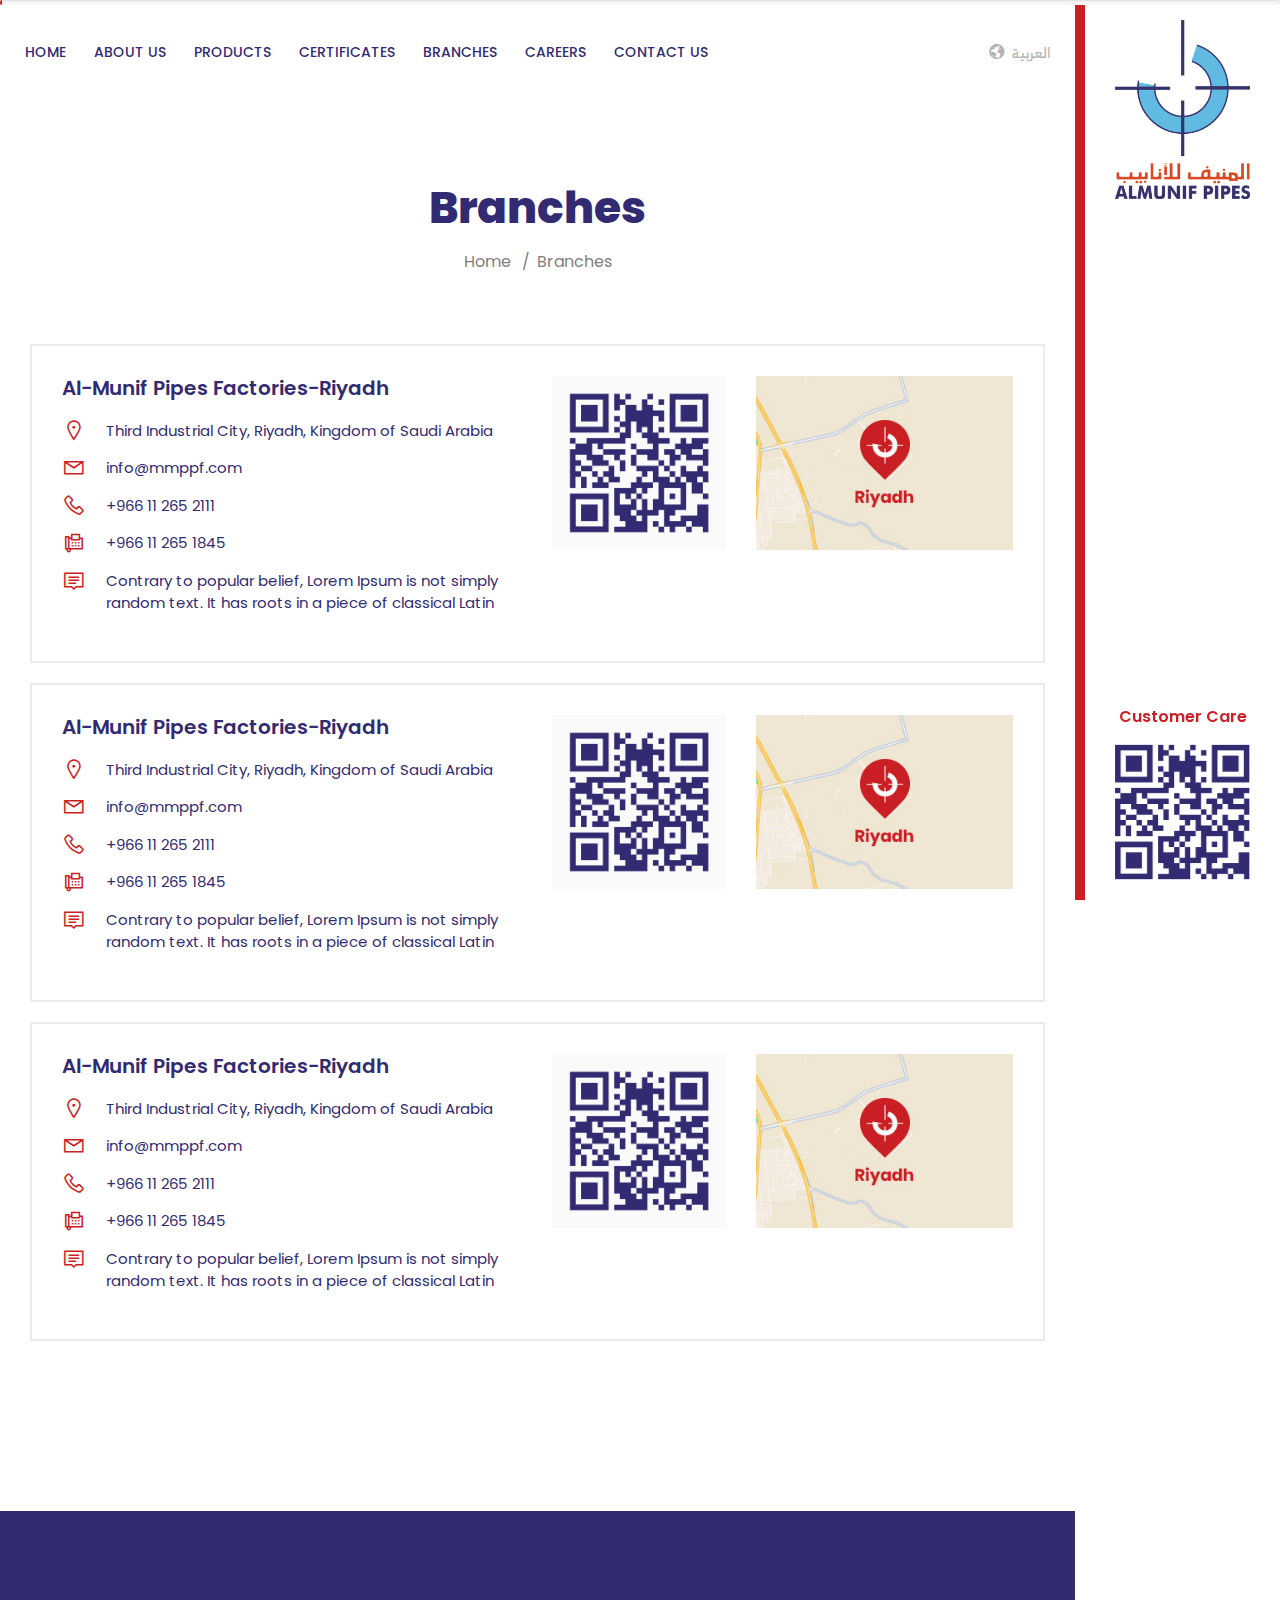
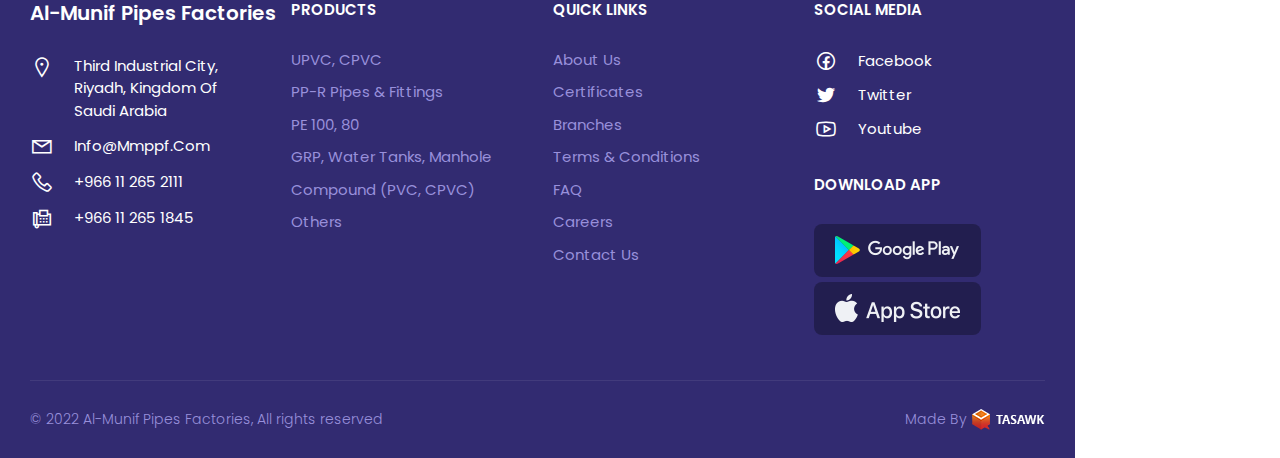
==== commit 2836d3b5: "fix style" ====
--- a/branches-en.html
+++ b/branches-en.html
@@ -70,8 +70,11 @@
                     <li>
                       <a href="index-en.html"> Home </a>
                     </li>
+                    <li>
+                      <a href="#"> About us </a>
+                    </li>
                     <li class="mega-menu">
-                      <a href="#" class="btn-div add-chevron"> About us </a>
+                      <a href="product-en.html" class="btn-div add-chevron"> Products  </a>
                       <ul class="cats-dispaly cats-div list-unstyled">
                         <li>
                           <a href="#"> UPVC, CPVC </a>
@@ -92,9 +95,6 @@
                           <a href="#"> Others </a>
                         </li>
                       </ul>
-                    </li>
-                    <li>
-                      <a href="product-en.html"> Products </a>
                     </li>
                     <li>
                       <a href="#"> Certificates </a>
@@ -166,10 +166,10 @@
                       </a>
                     </li>
                     <li class="branches-li">
-                      <a href="#" class="branches-link">
+                      <div class="branches-link">
                         <i class="las la-fax"></i>
                         <span>+966 11 265 1845</span>
-                      </a>
+                      </div>
                     </li>
                     <li class="branches-li">
                       <div class="branches-link">
@@ -183,15 +183,17 @@
                     </li>
                   </ul>
                 </div>
-                <div class="branches-qr">
-                  <figure>
-                    <img src="images/qr-branch.png" alt=""  class="img-fluid"/>
-                  </figure>
-                </div>
-                <div class="branches-map">
-                  <figure>
-                    <img src="images/location-img.jpg" alt="" class="img-fluid" />
-                  </figure>
+                <div class="branches-img-cont">
+                  <div class="branches-qr">
+                    <figure>
+                      <img src="images/qr-branch.png" alt=""  class="img-fluid"/>
+                    </figure>
+                  </div>
+                  <div class="branches-map">
+                    <figure>
+                      <img src="images/location-img.jpg" alt="" class="img-fluid" />
+                    </figure>
+                  </div>
                 </div>
               </div>
               <div class="branches-box">
@@ -219,10 +221,10 @@
                       </a>
                     </li>
                     <li class="branches-li">
-                      <a href="#" class="branches-link">
+                      <div class="branches-link">
                         <i class="las la-fax"></i>
                         <span>+966 11 265 1845</span>
-                      </a>
+                      </div>
                     </li>
                     <li class="branches-li">
                       <div class="branches-link">
@@ -236,15 +238,17 @@
                     </li>
                   </ul>
                 </div>
-                <div class="branches-qr">
-                  <figure>
-                    <img src="images/qr-branch.png" alt=""  class="img-fluid"/>
-                  </figure>
-                </div>
-                <div class="branches-map">
-                  <figure>
-                    <img src="images/location-img.jpg" alt="" class="img-fluid" />
-                  </figure>
+                <div class="branches-img-cont">
+                  <div class="branches-qr">
+                    <figure>
+                      <img src="images/qr-branch.png" alt=""  class="img-fluid"/>
+                    </figure>
+                  </div>
+                  <div class="branches-map">
+                    <figure>
+                      <img src="images/location-img.jpg" alt="" class="img-fluid" />
+                    </figure>
+                  </div>
                 </div>
               </div>
               <div class="branches-box">
@@ -272,10 +276,10 @@
                       </a>
                     </li>
                     <li class="branches-li">
-                      <a href="#" class="branches-link">
+                      <div class="branches-link">
                         <i class="las la-fax"></i>
                         <span>+966 11 265 1845</span>
-                      </a>
+                      </div>
                     </li>
                     <li class="branches-li">
                       <div class="branches-link">
@@ -289,15 +293,17 @@
                     </li>
                   </ul>
                 </div>
-                <div class="branches-qr">
-                  <figure>
-                    <img src="images/qr-branch.png" alt=""  class="img-fluid"/>
-                  </figure>
-                </div>
-                <div class="branches-map">
-                  <figure>
-                    <img src="images/location-img.jpg" alt="" class="img-fluid" />
-                  </figure>
+                <div class="branches-img-cont">
+                  <div class="branches-qr">
+                    <figure>
+                      <img src="images/qr-branch.png" alt=""  class="img-fluid"/>
+                    </figure>
+                  </div>
+                  <div class="branches-map">
+                    <figure>
+                      <img src="images/location-img.jpg" alt="" class="img-fluid" />
+                    </figure>
+                  </div>
                 </div>
               </div>
             </div>
@@ -337,10 +343,10 @@
                         </a>
                       </li>
                       <li class="nav-foot-li">
-                        <a href="#" class="nav-foot-link">
+                        <div class="nav-foot-link">
                           <i class="las la-fax"></i>
                           <span>+966 11 265 1845</span>
-                        </a>
+                        </div>
                       </li>
                     </ul>
                   </div>
--- a/css/style.css
+++ b/css/style.css
@@ -196,7 +196,7 @@
   font-size: 14px;
   font-family: "rb";
   font-weight: 400;
-  text-transform: uppercase;
+  text-transform: capitalize;
   transition: all 0.3s ease-in-out;
 }
 html[dir="rtl"] .lang-ancor {
@@ -364,6 +364,9 @@
   text-transform: uppercase;
   text-align: center;
   margin-bottom: 22px;
+}
+html[dir="ltr"] .about-us-head {
+  letter-spacing: 6px;
 }
 html[dir="rtl"] .about-us-head {
   font-weight: 400;
@@ -493,6 +496,9 @@
 .nav-foot-li .nav-foot-link:hover {
   color: var(--dots-color);
 }
+.nav-foot-li div.nav-foot-link:hover {
+  color: var(--white-color);
+}
 .foot-contact .nav-foot-li:first-of-type .nav-foot-link {
   align-items: flex-start;
 }
@@ -543,6 +549,7 @@
   -webkit-box-align: center;
   -ms-flex-align: center;
   align-items: center;
+  text-align: center;
   font-size: 14px;
   font-weight: 300;
   color: #9890db;
@@ -555,6 +562,7 @@
   -ms-flex-align: center;
   align-items: center;
   text-transform: capitalize;
+  text-align: center;
   font-size: 14px;
   font-weight: 300;
   color: #9890db;
@@ -618,6 +626,21 @@
   .first-footer .foot-contact h2 {
     margin-bottom: 0;
   }
+  .btn-cont {
+    display: flex;
+    justify-content: center;
+    align-items: center;
+    width: 100%;
+  }
+  .btn-download a {
+    width: calc(50% - 10px);
+    max-width: 165px;
+    height: 50px;
+  }
+  .btn-download a:first-of-type {
+    margin-bottom: 0;
+    margin-inline-end: 20px;
+  }
   .copy-right-cont {
     flex-direction: column;
     justify-content: center;
@@ -661,7 +684,7 @@
     position: relative;
     z-index: 300;
     width: 22px;
-    margin-right: 20px;
+    margin-inline-start: 20px;
     display: flex;
     align-items: center;
     font-size: 22px;
@@ -688,15 +711,15 @@
     opacity: 0;
     visibility: hidden;
     clip-path: circle(10.9% at 16% 16%);
-    background-color: rgba(203, 31, 37, 0.949);
+    background-color: rgba(203, 31, 37, 0.97);
     transition: 0.4s;
     z-index: 200;
     overflow-y: auto;
     transition: all 0.3s ease-in-out;
   }
-  /* html[dir="ltr"] .navgition {
+  html[dir="ltr"] .navgition {
     clip-path: circle(11.2% at 86% 14%);
-  } */
+  }
   .reset-left {
     left: 0;
     top: 0;
@@ -704,9 +727,9 @@
     visibility: visible;
     opacity: 1;
   }
-  /* html[dir="ltr"] .reset-left {
+  html[dir="ltr"] .reset-left {
     clip-path: circle(121.2% at 86% 14%);
-  } */
+  }
 
   .nav-head {
     display: flex;
@@ -714,9 +737,9 @@
     width: 100%;
     align-items: center;
     justify-content: space-between;
-    padding: 30px 5px;
-  }
-  html[dir="rtl"] .nav-head {
+    padding: 30px 0px;
+  }
+  .nav-head {
     flex-direction: row-reverse;
   }
   .img-logo {
@@ -727,6 +750,7 @@
   }
   .nav-head .lang-ancor {
     display: flex;
+    color: var(--white-color);
   }
   .nav-header .big-menu {
     display: block;
@@ -742,6 +766,7 @@
     margin-left: 0;
   }
   .big-menu li {
+    padding: 0;
     margin-bottom: 20px;
   }
   .chevron-down {
@@ -764,7 +789,7 @@
     display: unset;
   }
   .body-cont {
-    padding-top: 100px;
+    padding-top: 90px;
   }
   aside {
     position: absolute;
@@ -780,23 +805,23 @@
     height: 100%;
     flex-direction: row;
     position: relative;
-    padding: 10px 20px;
+    padding: 5px 20px;
     border-left: none;
   }
-  html[dir="ltr"] .fixed-side {
+  /* html[dir="ltr"] .fixed-side {
     flex-direction: row-reverse;
-  }
+  } */
   .qr-img {
-    max-width: 70px;
+    max-width: 60px;
   }
   .qr-cont {
     display: flex;
     align-items: center;
     flex-direction: row;
   }
-  html[dir="ltr"] .qr-cont {
+  /* html[dir="ltr"] .qr-cont {
     flex-direction: row-reverse;
-  }
+  } */
   .qr-img span {
     display: none;
   }
@@ -810,8 +835,11 @@
   main {
     height: auto;
   }
+  .main .pro-img img {
+    height: auto;
+  }
   .pro-img {
-    height: calc(100vh - 106px);
+    height: auto;
   }
 }
 /*                                    media query                                    */
@@ -870,13 +898,13 @@
   }
 }
 html[dir="ltr"] .cats-dispaly {
-  transform: translateX(-15%);
+  transform: translateX(-8%);
 }
 .cats-dispaly {
   position: absolute;
   /* left: 0; */
   inset-inline-start: 0;
-  transform: translateX(15%);
+  transform: translateX(8%);
   top: calc(100% + 5px);
   z-index: -1;
   opacity: 0;
@@ -949,7 +977,7 @@
   .cats-dispaly li a {
     justify-content: center;
     font-size: 16px;
-    color: var(--white-color);
+    /* color: var(--white-color); */
   }
   .cats-dispaly li {
     border-bottom: none;
@@ -996,8 +1024,9 @@
 /*                                 arrow-top                           */
 .arrow-top {
   position: fixed;
-  bottom: 30px;
+  bottom: 50px;
   left: 30px;
+  max-width: max-content;
   display: none;
   z-index: 10;
   text-decoration: none !important;
@@ -1020,7 +1049,7 @@
 }
 @media (max-width: 767px) {
   .arrow-top {
-    bottom: 40px;
+    bottom: 10px;
     inset-inline-start: 10px;
   }
 }
@@ -1039,6 +1068,7 @@
 @media (max-width: 991px) {
   .breadcrumb-sec {
     margin-top: 30px;
+    padding: 30px 0;
   }
 }
 .breadcrumb-sec .page-head {
@@ -1156,6 +1186,17 @@
   .career-section {
     margin: 30px 0 40px;
   }
+  .breadcrumb-sec .page-head {
+    font-size: 24px;
+  }
+  ol.breadcrumb li a,
+  ol.breadcrumb li span,
+  ol.breadcrumb li {
+    font-size: 14px;
+  }
+  ol.breadcrumb {
+    display: none;
+  }
 }
 
 input[type="file"] {
@@ -1232,12 +1273,9 @@
   gap: 50px 20px;
 }
 .product-ancor {
+  display: inline-block;
   width: 100%;
   overflow: hidden;
-  display: flex;
-  align-items: center;
-  justify-content: center;
-  flex-direction: column;
   position: relative;
   font-weight: 600;
   font-size: 20px;
@@ -1300,6 +1338,7 @@
 .branches-box {
   display: flex;
   align-items: flex-start;
+  justify-content: space-between;
   width: 100%;
   border: 2px solid #ebebeb;
   padding: 30px;
@@ -1337,30 +1376,43 @@
 .branches-link:hover {
   color: var(--main-hover);
 }
+div.branches-link:hover {
+  color: var(--main-color);
+}
 /* .branches-link:hover{
 
 } */
 .branches-link i {
   margin-inline-end: 20px;
   font-size: 24px;
+  margin-top: -2px;
   width: 24px;
   display: flex;
   justify-content: center;
   flex-shrink: 0;
   color: var(--main-hover);
 }
-html[dir="rtl"] .branches-link i.la-phone{
+html[dir="rtl"] .branches-link i.la-phone {
   transform: scaleX(-1);
 }
-.branches-qr{
+.branches-qr {
   margin-inline-end: 30px;
 }
-.branches-box figure{
+.branches-box figure {
   margin-bottom: 0;
+}
+.branches-img-cont {
+  display: flex;
+  align-items: center;
 }
 @media (max-width: 767px) {
   .branches-section {
     padding: 20px 0 40px;
+  }
+  .branches-content {
+    max-width: 100%;
+    margin: 0;
+    margin-bottom: 20px;
   }
   .branches-box {
     display: flex;
@@ -1369,14 +1421,13 @@
     justify-content: center;
     padding: 20px;
   }
-  
-  .branches-conten,
-  .branches-qr{
-    margin: 0 0 30px;
+
+  .branches-qr {
+    margin-inline-end: 20px;
   }
   .branches-map,
   .branches-map figure,
-  .branches-map img{
+  .branches-map img {
     width: 100%;
   }
 }
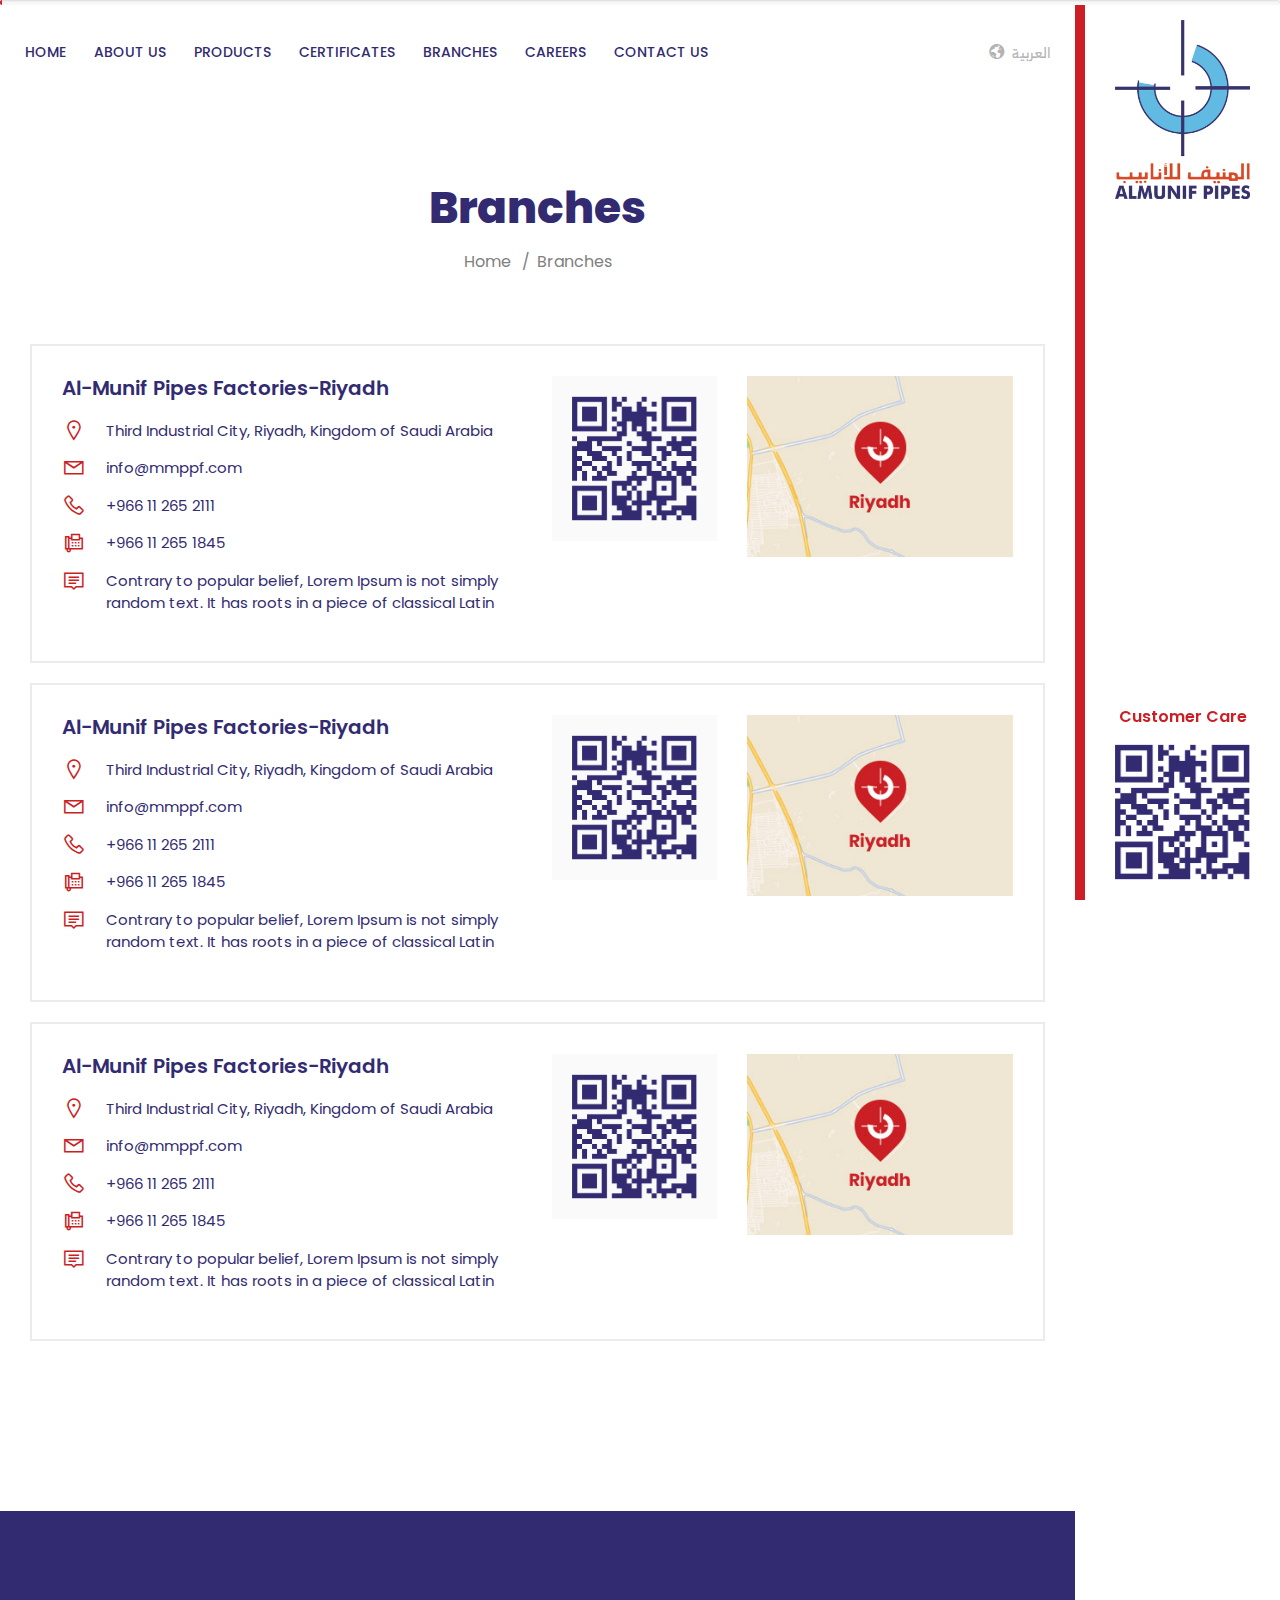
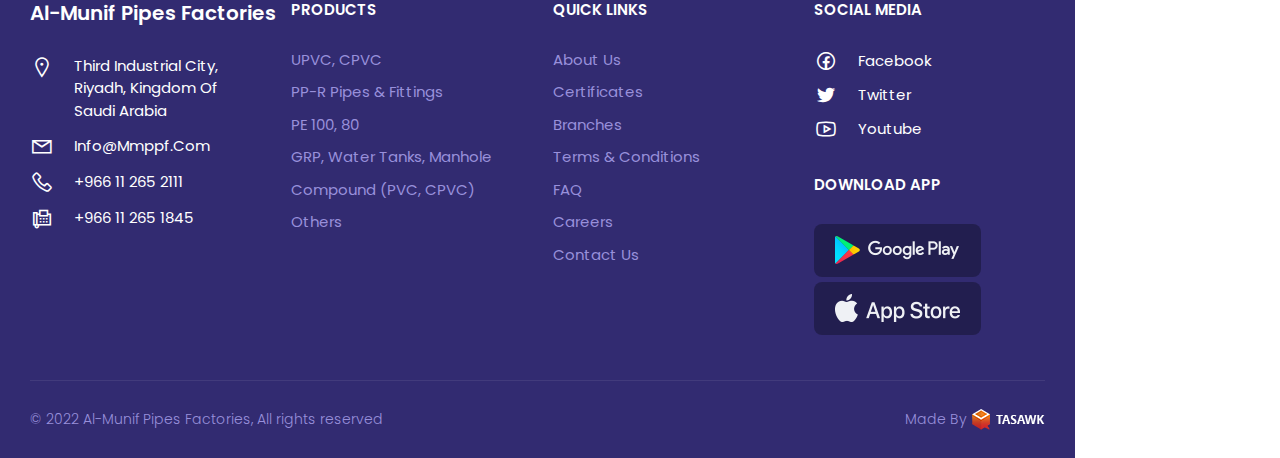
==== commit 91c2bd31: "fix style" ====
--- a/branches-en.html
+++ b/branches-en.html
@@ -186,7 +186,7 @@
                 <div class="branches-img-cont">
                   <div class="branches-qr">
                     <figure>
-                      <img src="images/qr-branch.png" alt=""  class="img-fluid"/>
+                      <img src="images/qr.png" alt=""  class="img-fluid"/>
                     </figure>
                   </div>
                   <div class="branches-map">
@@ -241,7 +241,7 @@
                 <div class="branches-img-cont">
                   <div class="branches-qr">
                     <figure>
-                      <img src="images/qr-branch.png" alt=""  class="img-fluid"/>
+                      <img src="images/qr.png" alt=""  class="img-fluid"/>
                     </figure>
                   </div>
                   <div class="branches-map">
@@ -296,7 +296,7 @@
                 <div class="branches-img-cont">
                   <div class="branches-qr">
                     <figure>
-                      <img src="images/qr-branch.png" alt=""  class="img-fluid"/>
+                      <img src="images/qr.png" alt=""  class="img-fluid"/>
                     </figure>
                   </div>
                   <div class="branches-map">
--- a/css/style.css
+++ b/css/style.css
@@ -1398,12 +1398,19 @@
 .branches-qr {
   margin-inline-end: 30px;
 }
+.branches-qr figure{
+  display: flex;
+  align-items: center;
+  justify-content: center;
+  background-color: #fafafa;
+  padding: 20px;
+}
 .branches-box figure {
   margin-bottom: 0;
 }
 .branches-img-cont {
   display: flex;
-  align-items: center;
+  align-items: flex-start;
 }
 @media (max-width: 767px) {
   .branches-section {
@@ -1421,9 +1428,14 @@
     justify-content: center;
     padding: 20px;
   }
-
+  .branches-img-cont{
+    align-items: center;
+  }
   .branches-qr {
     margin-inline-end: 20px;
+  }
+  .branches-qr figure{
+    padding: 15px;
   }
   .branches-map,
   .branches-map figure,
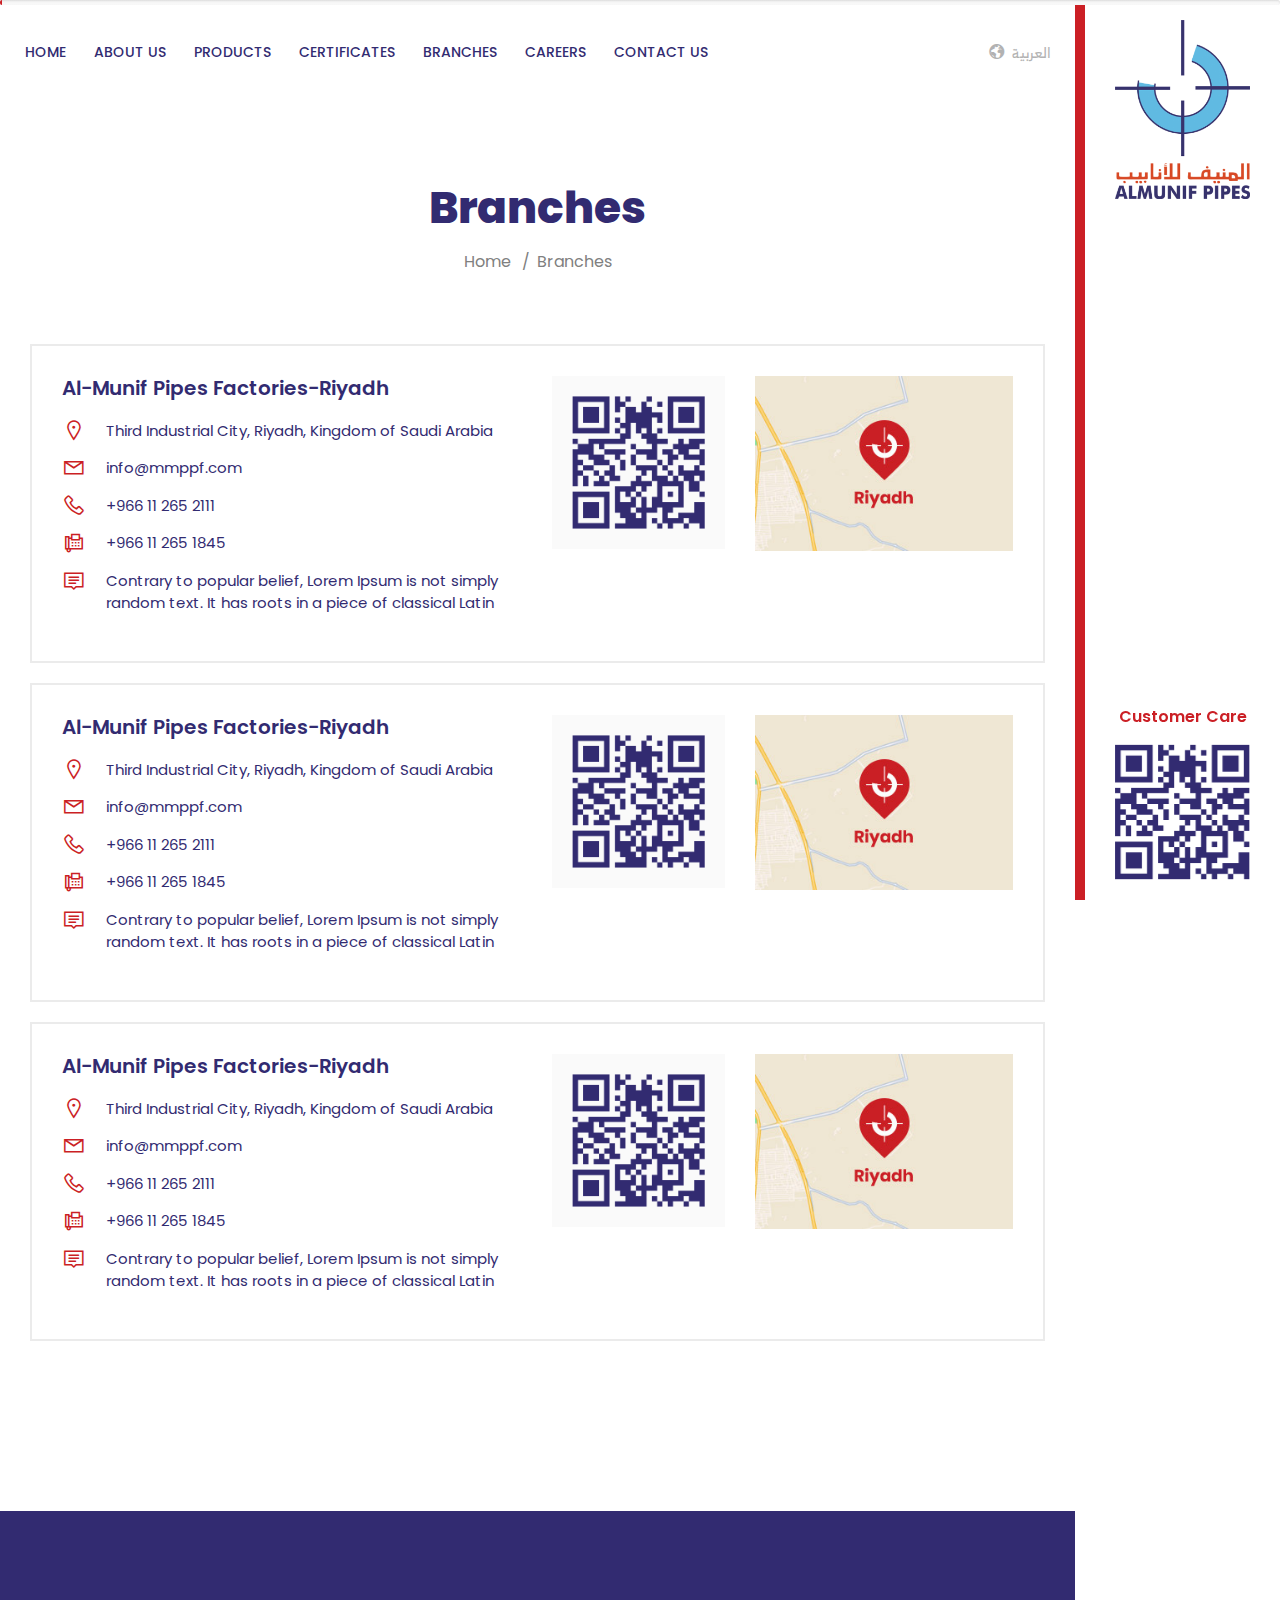
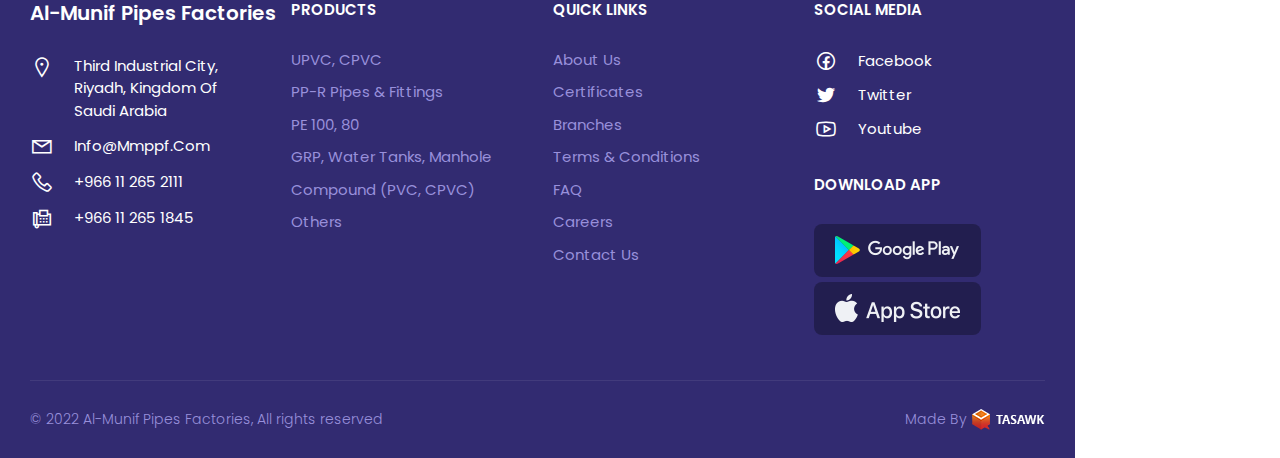
==== commit ec5c2658: "fix style" ====
--- a/branches-en.html
+++ b/branches-en.html
@@ -186,7 +186,7 @@
                 <div class="branches-img-cont">
                   <div class="branches-qr">
                     <figure>
-                      <img src="images/qr.png" alt=""  class="img-fluid"/>
+                      <img src="images/qr-branch.png" alt=""  class="img-fluid"/>
                     </figure>
                   </div>
                   <div class="branches-map">
@@ -241,7 +241,7 @@
                 <div class="branches-img-cont">
                   <div class="branches-qr">
                     <figure>
-                      <img src="images/qr.png" alt=""  class="img-fluid"/>
+                      <img src="images/qr-branch.png" alt=""  class="img-fluid"/>
                     </figure>
                   </div>
                   <div class="branches-map">
@@ -296,7 +296,7 @@
                 <div class="branches-img-cont">
                   <div class="branches-qr">
                     <figure>
-                      <img src="images/qr.png" alt=""  class="img-fluid"/>
+                      <img src="images/qr-branch.png" alt=""  class="img-fluid"/>
                     </figure>
                   </div>
                   <div class="branches-map">
